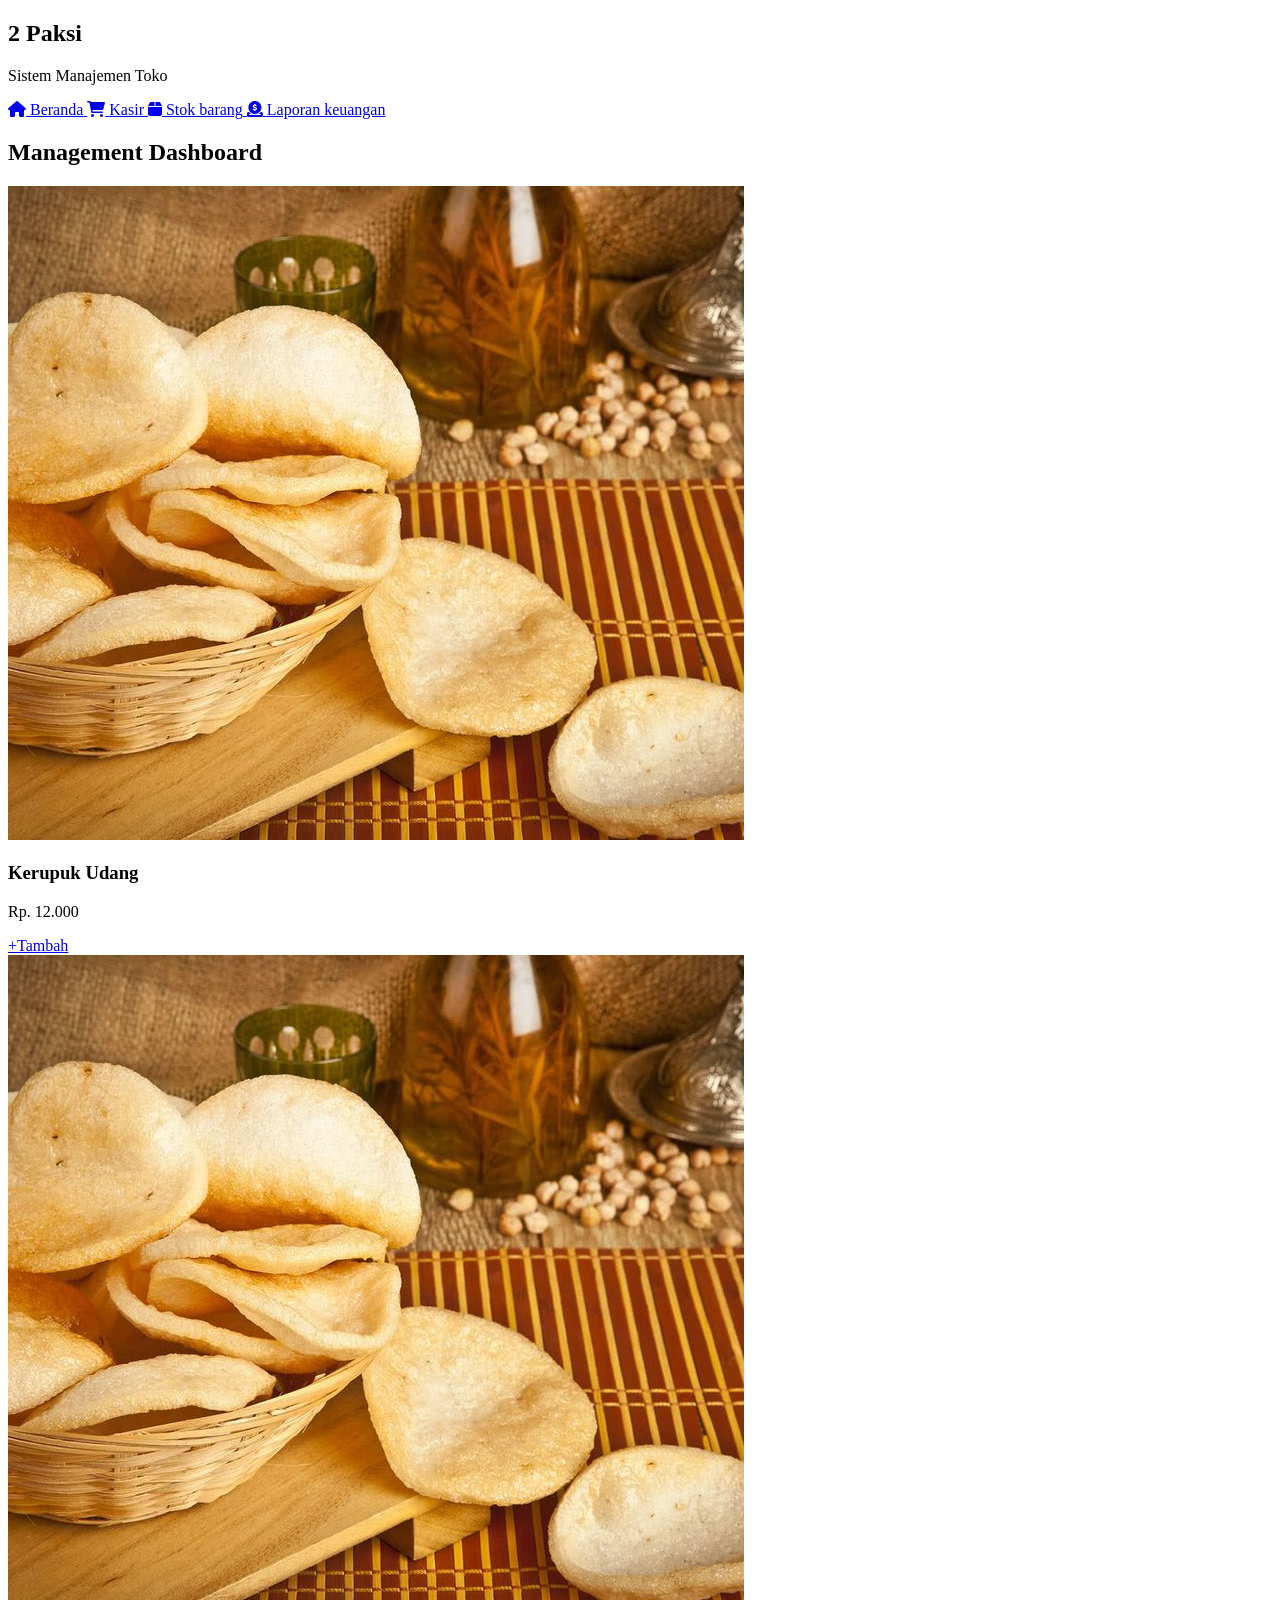
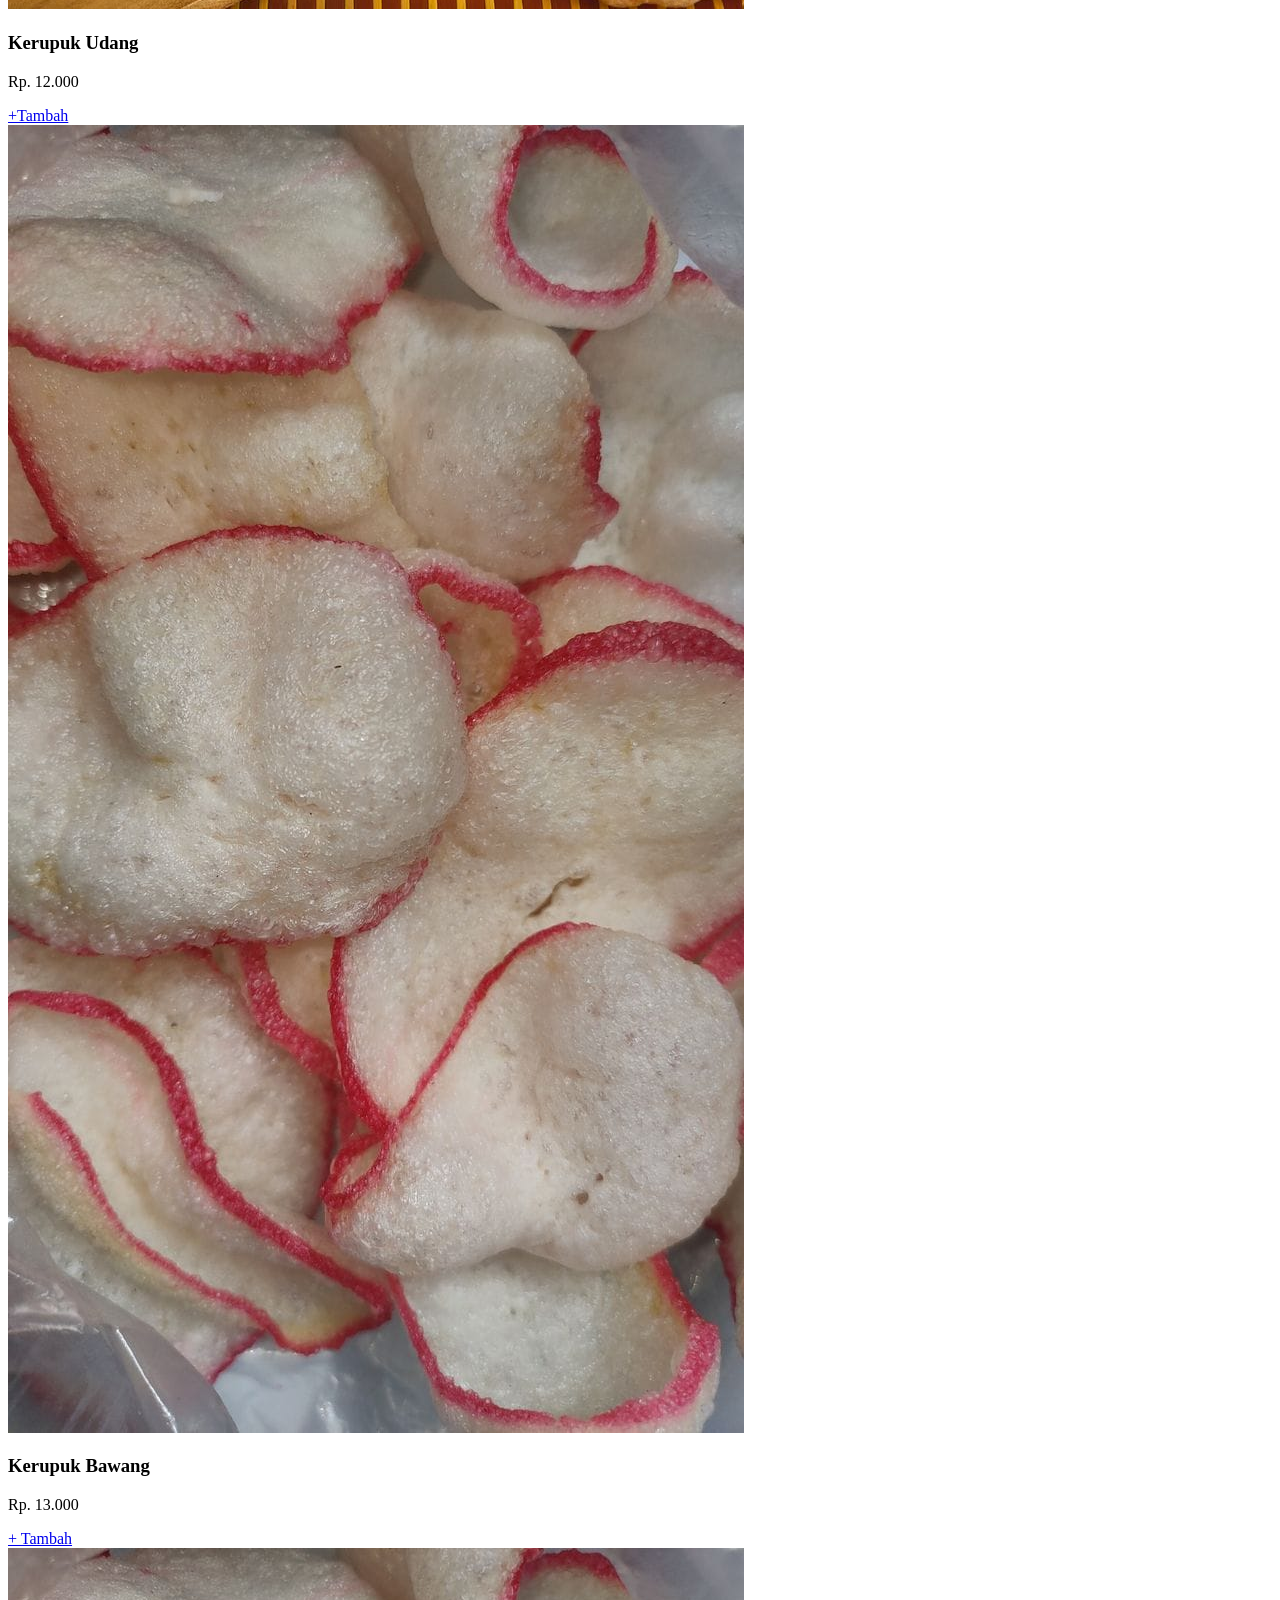
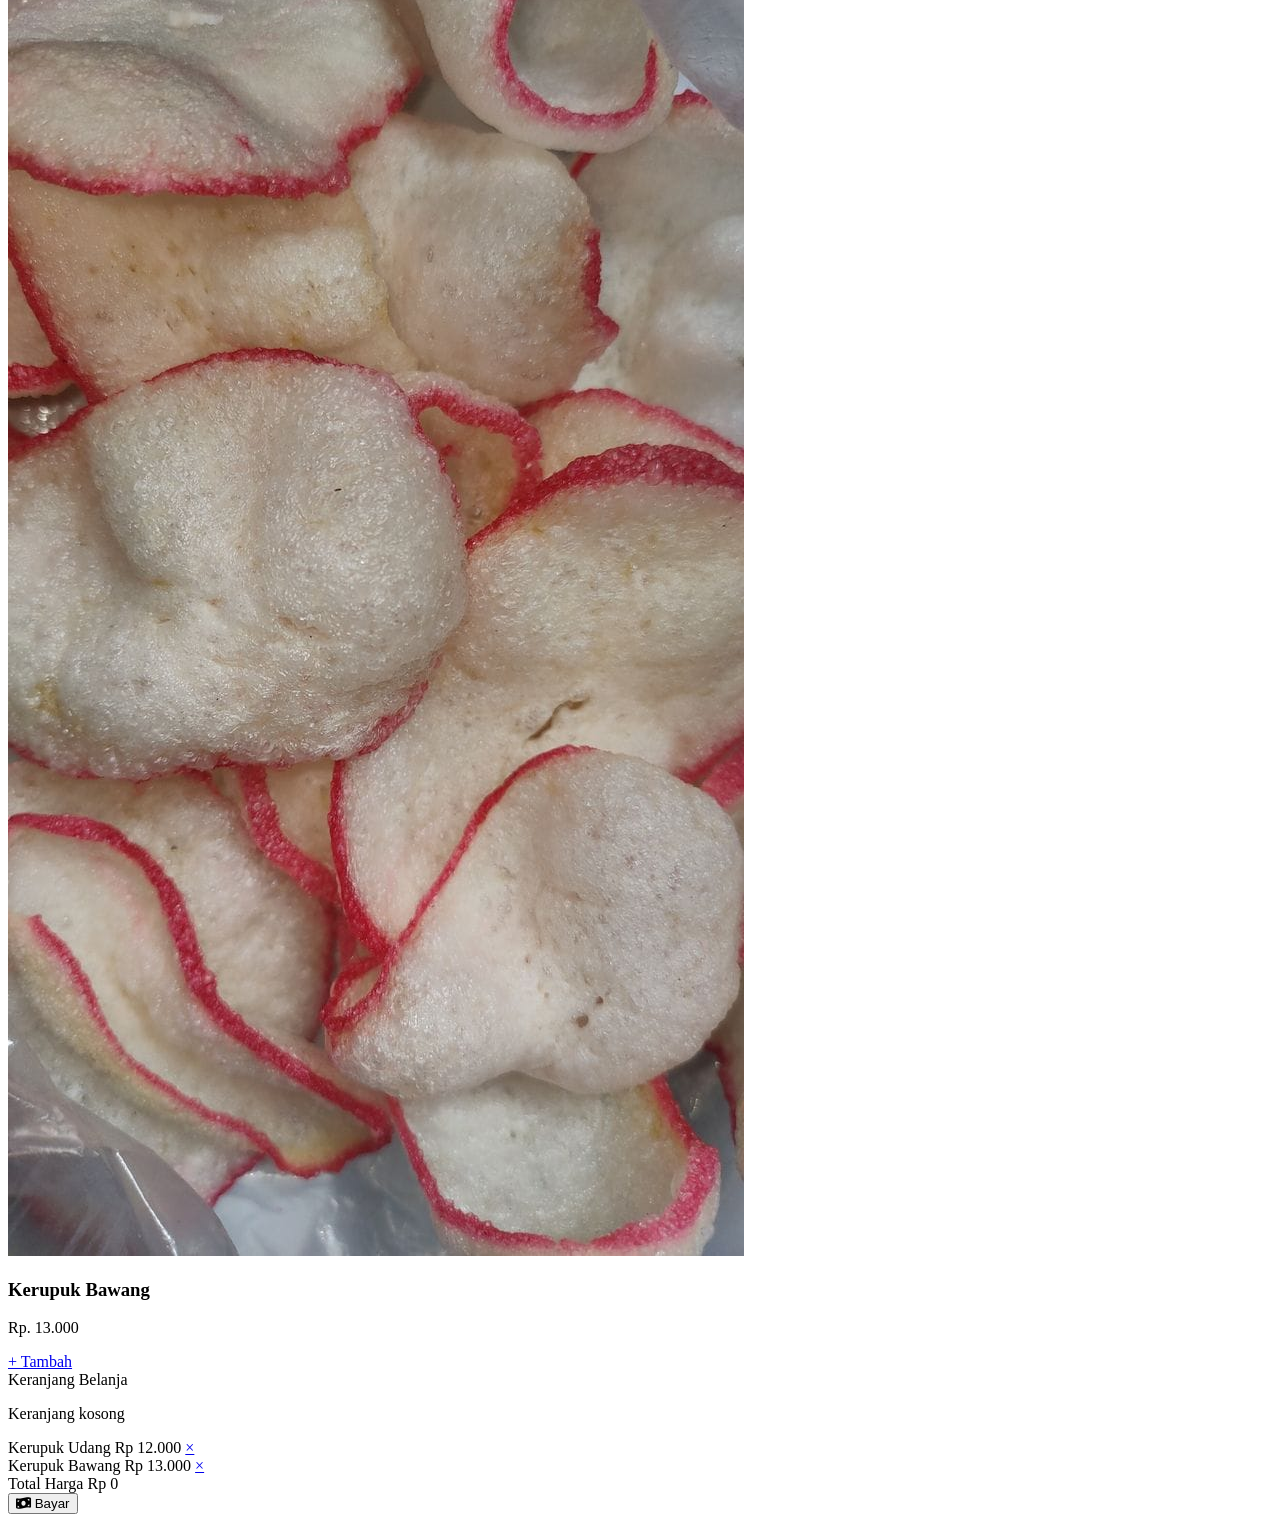
==== kasir.html @ ed2aedfc "menambahkan style.css" ====
<!doctype html>
<html lang="en">
  <head>
    <meta charset="UTF-8" />
    <meta name="viewport" content="width=device-width, initial-scale=1.0" />
    <title>Halaman Transaksi</title>
    <link rel="stylesheet" href="style.css" />
    <link
      rel="stylesheet"
      href="https://cdnjs.cloudflare.com/ajax/libs/font-awesome/6.0.0/css/all.min.css"
    />
  </head>
  <body>
    <div class="container">
      <aside class="sidebar">
        <div class="logo">
          <h1>2 Paksi</h1>
          <p>Sistem Manajemen Toko</p>
        </div>
        <nav>
          <a href="index.html" class="menu-item">
            <span class="icon"><i class="fa-solid fa-house"></i></span>
            <span>Beranda</span>
          </a>

          <a href="kasir.html" class="menu-item active">
            <span class="icon"><i class="fa-solid fa-cart-shopping"></i></span>
            <span>Kasir</span>
          </a>

          <a href="inventori.html" class="menu-item">
            <span class="icon"><i class="fa-solid fa-box"></i></span>
            <span>Stok barang</span>
          </a>

          <a href="manajemen.html" class="menu-item">
            <span class="icon"
              ><i class="fa-solid fa-circle-dollar-to-slot"></i
            ></span>
            <span>Laporan keuangan</span>
          </a>
        </nav>
      </aside>

      <main class="main-content">
        <header>
          <h2>Management Dashboard</h2>
        </header>

        <!-- PRODUK -->
        <div class="product-grid">
          <div class="card">
            <img src="img/kerupukUdang.jpeg" alt="Kerupuk Udang" />
            <div class="card-info">
              <h3>Kerupuk Udang</h3>
              <p class="price">Rp. 12.000</p>
              <a href="#item1" class="add-to-cart-btn">+Tambah</a>
            </div>
          </div>
        <div class="product-grid">
          <div class="card">
            <img src="img/kerupukUdang.jpeg" alt="Kerupuk Udang" />
            <div class="card-info">
              <h3>Kerupuk Udang</h3>
              <p class="price">Rp. 12.000</p>
              <a href="#item1" class="add-to-cart-btn">+Tambah</a>
            </div>
          </div>

          <div class="card">
            <img src="img/kerupukBawang.jpeg" alt="Kerupuk Bawang" />
            <div class="card-info">
              <h3>Kerupuk Bawang</h3>
              <p class="price">Rp. 13.000</p>
              <a href="#item2" class="add-to-cart-btn">+ Tambah</a>
            </div>
          </div>
        </div>
          <div class="card">
            <img src="img/kerupukBawang.jpeg" alt="Kerupuk Bawang" />
            <div class="card-info">
              <h3>Kerupuk Bawang</h3>
              <p class="price">Rp. 13.000</p>
              <a href="#item2" class="add-to-cart-btn">+ Tambah</a>
            </div>
          </div>
        </div>
      </main>

      <!-- KERANJANG -->
      <aside class="cart-panel">
  <div class="cart-title">Keranjang Belanja</div>
  
  <div class="cart-items">
    <p class="empty-msg">Keranjang kosong</p>

    <div id="item1" class="cart-item-row">
      <span>Kerupuk Udang</span>
      <span>Rp 12.000</span>
      <a href="#" class="remove-btn">×</a>
    </div>

    <div id="item2" class="cart-item-row">
      <span>Kerupuk Bawang</span>
      <span>Rp 13.000</span>
      <a href="#" class="remove-btn">×</a>
    </div>
  </div>

  <div class="cart-footer">
    <div class="total">
      <span>Total Harga</span>
      <span>Rp 0</span> 
    </div>
    <button class="btn-bayar">
      <i class="fa-solid fa-money-bill-wave"></i> Bayar
    </button>
  </div>
</aside>
     
    
  </body>
</html>
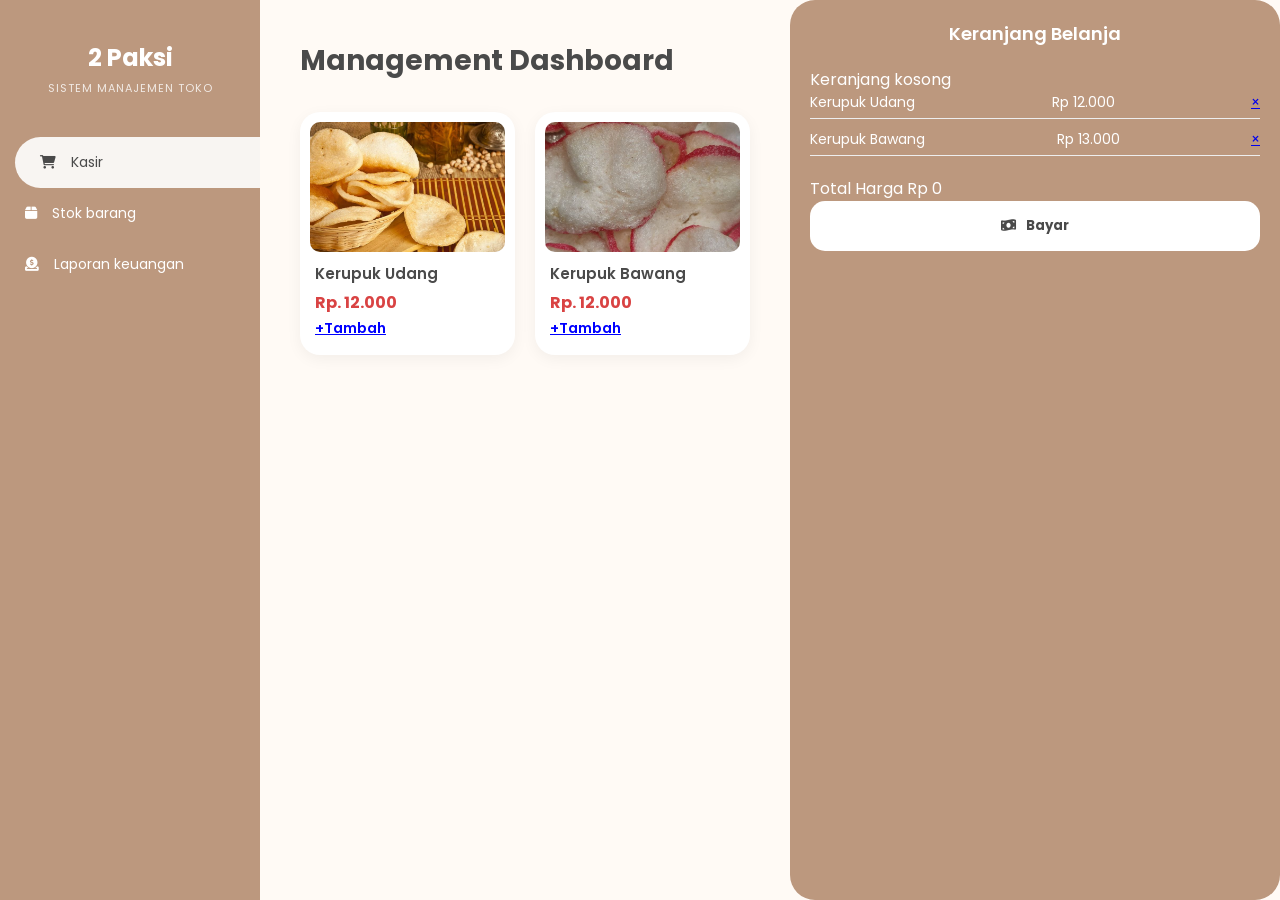
==== commit 8a49590a: "Update layout menu kasir dan perbaikan foto produk" ====
--- a/kasir.html
+++ b/kasir.html
@@ -11,113 +11,88 @@
     />
   </head>
   <body>
-    <div class="container">
-      <aside class="sidebar">
-        <div class="logo">
-          <h1>2 Paksi</h1>
-          <p>Sistem Manajemen Toko</p>
+    <aside class="sidebar">
+      <div class="logo">
+        <h1>2 Paksi</h1>
+        <p>Sistem Manajemen Toko</p>
+      </div>
+      <nav>
+        <a href="kasir.html" class="menu-item active">
+          <span class="icon"><i class="fa-solid fa-cart-shopping"></i></span>
+          <span>Kasir</span>
+        </a>
+
+        <a href="inventori.html" class="menu-item">
+          <span class="icon"><i class="fa-solid fa-box"></i></span>
+          <span>Stok barang</span>
+        </a>
+
+        <a href="managemen.html" class="menu-item">
+          <span class="icon"
+            ><i class="fa-solid fa-circle-dollar-to-slot"></i
+          ></span>
+          <span>Laporan keuangan</span>
+        </a>
+      </nav>
+    </aside>
+
+    <main class="main-content">
+      <header>
+        <h2>Management Dashboard</h2>
+      </header>
+
+      <!-- PRODUK -->
+      <div class="product-grid">
+        <div class="card">
+          <img src="img/kerupukUdang.jpeg" alt="Kerupuk Udang" />
+          <div class="card-info">
+            <h3>Kerupuk Udang</h3>
+            <p class="price">Rp. 12.000</p>
+            <a href="#item1" class="add-to-cart-btn">+Tambah</a>
+          </div>
         </div>
-        <nav>
-          <a href="index.html" class="menu-item">
-            <span class="icon"><i class="fa-solid fa-house"></i></span>
-            <span>Beranda</span>
-          </a>
-
-          <a href="kasir.html" class="menu-item active">
-            <span class="icon"><i class="fa-solid fa-cart-shopping"></i></span>
-            <span>Kasir</span>
-          </a>
-
-          <a href="inventori.html" class="menu-item">
-            <span class="icon"><i class="fa-solid fa-box"></i></span>
-            <span>Stok barang</span>
-          </a>
-
-          <a href="manajemen.html" class="menu-item">
-            <span class="icon"
-              ><i class="fa-solid fa-circle-dollar-to-slot"></i
-            ></span>
-            <span>Laporan keuangan</span>
-          </a>
-        </nav>
-      </aside>
-
-      <main class="main-content">
-        <header>
-          <h2>Management Dashboard</h2>
-        </header>
-
-        <!-- PRODUK -->
         <div class="product-grid">
           <div class="card">
-            <img src="img/kerupukUdang.jpeg" alt="Kerupuk Udang" />
-            <div class="card-info">
-              <h3>Kerupuk Udang</h3>
-              <p class="price">Rp. 12.000</p>
-              <a href="#item1" class="add-to-cart-btn">+Tambah</a>
-            </div>
-          </div>
-        <div class="product-grid">
-          <div class="card">
-            <img src="img/kerupukUdang.jpeg" alt="Kerupuk Udang" />
-            <div class="card-info">
-              <h3>Kerupuk Udang</h3>
-              <p class="price">Rp. 12.000</p>
-              <a href="#item1" class="add-to-cart-btn">+Tambah</a>
-            </div>
-          </div>
-
-          <div class="card">
-            <img src="img/kerupukBawang.jpeg" alt="Kerupuk Bawang" />
+            <img src="img/kerupukBawang.jpeg" alt="Kerupuk Udang" />
             <div class="card-info">
               <h3>Kerupuk Bawang</h3>
-              <p class="price">Rp. 13.000</p>
-              <a href="#item2" class="add-to-cart-btn">+ Tambah</a>
+              <p class="price">Rp. 12.000</p>
+              <a href="#item2" class="add-to-cart-btn">+Tambah</a>
             </div>
           </div>
         </div>
-          <div class="card">
-            <img src="img/kerupukBawang.jpeg" alt="Kerupuk Bawang" />
-            <div class="card-info">
-              <h3>Kerupuk Bawang</h3>
-              <p class="price">Rp. 13.000</p>
-              <a href="#item2" class="add-to-cart-btn">+ Tambah</a>
-            </div>
-          </div>
+      </div>
+    </main>
+
+    <!-- KERANJANG -->
+    <aside class="cart-panel">
+      <div class="cart-title">Keranjang Belanja</div>
+
+      <div class="cart-items">
+        <p class="empty-msg">Keranjang kosong</p>
+
+        <div id="item1" class="cart-item-row">
+          <span>Kerupuk Udang</span>
+          <span>Rp 12.000</span>
+          <a href="#" class="remove-btn">×</a>
         </div>
-      </main>
 
-      <!-- KERANJANG -->
-      <aside class="cart-panel">
-  <div class="cart-title">Keranjang Belanja</div>
-  
-  <div class="cart-items">
-    <p class="empty-msg">Keranjang kosong</p>
+        <div id="item2" class="cart-item-row">
+          <span>Kerupuk Bawang</span>
+          <span>Rp 13.000</span>
+          <a href="#" class="remove-btn">×</a>
+        </div>
+      </div>
 
-    <div id="item1" class="cart-item-row">
-      <span>Kerupuk Udang</span>
-      <span>Rp 12.000</span>
-      <a href="#" class="remove-btn">×</a>
-    </div>
-
-    <div id="item2" class="cart-item-row">
-      <span>Kerupuk Bawang</span>
-      <span>Rp 13.000</span>
-      <a href="#" class="remove-btn">×</a>
-    </div>
-  </div>
-
-  <div class="cart-footer">
-    <div class="total">
-      <span>Total Harga</span>
-      <span>Rp 0</span> 
-    </div>
-    <button class="btn-bayar">
-      <i class="fa-solid fa-money-bill-wave"></i> Bayar
-    </button>
-  </div>
-</aside>
-     
-    
+      <div class="cart-footer">
+        <div class="total">
+          <span>Total Harga</span>
+          <span>Rp 0</span>
+        </div>
+        <button class="btn-bayar">
+          <i class="fa-solid fa-money-bill-wave"></i> Bayar
+        </button>
+      </div>
+    </aside>
   </body>
 </html>
--- a/style.css
+++ b/style.css
@@ -0,0 +1,539 @@
+/* --- RESET & GLOBAL --- */
+@import url("https://fonts.googleapis.com/css2?family=Poppins:wght@300;400;500;600;700&display=swap");
+
+:root {
+  --primary-brown: #bc987e;
+  --bg-main: #fffaf5;
+  --text-dark: #4a4a4a;
+  --white: #ffffff;
+  --accent-red: #d94343;
+  --sidebar-width: 260px;
+}
+
+* {
+  margin: 0;
+  padding: 0;
+  box-sizing: border-box;
+  font-family: "Poppins", sans-serif;
+}
+
+body {
+  display: flex;
+  background-color: var(--bg-main);
+  color: var(--text-dark);
+  min-height: 100vh;
+}
+
+/* --- SIDEBAR (KONSISTEN UNTUK SEMUA HALAMAN) --- */
+.sidebar {
+  width: var(--sidebar-width);
+  background-color: var(--primary-brown);
+  color: white;
+  height: 100vh;
+  position: fixed;
+  left: 0;
+  top: 0;
+  display: flex;
+  flex-direction: column;
+  z-index: 1000;
+}
+
+.logo,
+.logo-section {
+  padding: 40px 20px 30px;
+  text-align: center;
+}
+
+.logo h1,
+.logo-section h1 {
+  font-size: 24px;
+  font-weight: 700;
+  margin-bottom: 5px;
+}
+
+.logo p,
+.logo-section p {
+  font-size: 11px;
+  opacity: 0.8;
+  text-transform: uppercase;
+  letter-spacing: 1px;
+}
+
+nav.menu,
+nav {
+  display: flex;
+  flex-direction: column;
+  padding-top: 10px;
+}
+
+.menu-item {
+  display: flex;
+  align-items: center;
+  padding: 15px 25px;
+  text-decoration: none;
+  color: white;
+  gap: 15px;
+  transition: 0.3s;
+  font-size: 14px;
+}
+
+.menu-item.active,
+.menu-item:hover {
+  background-color: rgba(255, 255, 255, 0.9);
+  color: var(--text-dark);
+  border-radius: 30px 0 0 30px;
+  margin-left: 15px;
+}
+
+.menu-item .icon img {
+  width: 20px;
+  height: 20px;
+  object-fit: contain;
+}
+
+/* --- MAIN CONTENT --- */
+.main-content {
+  margin-left: var(--sidebar-width);
+  padding: 40px;
+  flex: 1;
+}
+
+.header h1,
+header h2 {
+  font-size: 28px;
+  margin-bottom: 30px;
+  color: var(--text-dark);
+}
+
+.products-section {
+  flex: 2;
+}
+
+/* --- PERBAIKAN FOTO PRODUK --- */
+.product-grid {
+  display: grid;
+  grid-template-columns: repeat(auto-fill, minmax(200px, 1fr));
+  gap: 20px;
+}
+
+.card {
+  background: white;
+  border-radius: 20px;
+  overflow: hidden;
+  box-shadow: 0 4px 15px rgba(0, 0, 0, 0.05);
+  display: flex;
+  flex-direction: column;
+}
+
+.card img {
+  width: 100%;
+  height: 150px; /* Tinggi gambar seragam */
+  object-fit: cover; /* Gambar dipotong rapi, tidak gepeng */
+  padding: 10px; /* Memberi jarak putih seperti di foto */
+  border-radius: 20px;
+}
+
+.card-info {
+  padding: 0 15px 15px 15px;
+}
+
+.card-info h3 {
+  font-size: 15px;
+  font-weight: 600;
+  margin-bottom: 5px;
+}
+
+.price-text {
+  font-size: 13px;
+  color: #888;
+  margin-bottom: 10px;
+}
+
+.add-to-cart-btn {
+  color: #0000ff; /* Biru sesuai permintaan */
+  text-decoration: underline;
+  font-weight: 600;
+  font-size: 14px;
+}
+
+/* --- PERBAIKAN KERANJANG BELANJA --- */
+.cart-panel {
+  flex: 1;
+  background-color: var(--primary-brown);
+  border-radius: 25px;
+  padding: 20px;
+  color: white;
+  min-width: 320px;
+  position: sticky;
+  top: 40px;
+}
+
+.cart-title {
+  text-align: center;
+  font-size: 18px;
+  font-weight: 600;
+  margin-bottom: 20px;
+}
+
+.cart-white-box {
+  background: white;
+  border-radius: 20px;
+  min-height: 250px;
+  padding: 15px;
+  color: var(--text-dark);
+}
+
+.cart-item-row {
+  display: flex;
+  justify-content: space-between;
+  font-size: 14px;
+  margin-bottom: 10px;
+  padding-bottom: 5px;
+  border-bottom: 1px solid #eee;
+}
+
+.cart-footer {
+  margin-top: 20px;
+}
+
+.total-row {
+  display: flex;
+  justify-content: space-between;
+  font-weight: 700;
+  margin-bottom: 15px;
+}
+
+.btn-bayar {
+  width: 100%;
+  background: white;
+  color: var(--text-dark);
+  border: none;
+  padding: 15px;
+  border-radius: 15px;
+  font-weight: 700;
+  cursor: pointer;
+  display: flex;
+  align-items: center;
+  justify-content: center;
+  gap: 10px;
+}
+
+.products-section {
+  flex: 2;
+}
+
+/* --- PERBAIKAN FOTO PRODUK --- */
+.product-grid {
+  display: grid;
+  grid-template-columns: repeat(auto-fill, minmax(200px, 1fr));
+  gap: 20px;
+}
+
+.card {
+  background: white;
+  border-radius: 20px;
+  overflow: hidden;
+  box-shadow: 0 4px 15px rgba(0, 0, 0, 0.05);
+  display: flex;
+  flex-direction: column;
+}
+
+.card img {
+  width: 100%;
+  height: 150px; /* Tinggi gambar seragam */
+  object-fit: cover; /* Gambar dipotong rapi, tidak gepeng */
+  padding: 10px; /* Memberi jarak putih seperti di foto */
+  border-radius: 20px;
+}
+
+.card-info {
+  padding: 0 15px 15px 15px;
+}
+
+.card-info h3 {
+  font-size: 15px;
+  font-weight: 600;
+  margin-bottom: 5px;
+}
+
+.price-text {
+  font-size: 13px;
+  color: #888;
+  margin-bottom: 10px;
+}
+
+.add-to-cart-btn {
+  color: #0000ff; /* Biru sesuai permintaan */
+  text-decoration: underline;
+  font-weight: 600;
+  font-size: 14px;
+}
+
+/* --- PERBAIKAN KERANJANG BELANJA --- */
+.cart-panel {
+  flex: 1;
+  background-color: var(--primary-brown);
+  border-radius: 25px;
+  padding: 20px;
+  color: white;
+  min-width: 320px;
+  position: sticky;
+  top: 40px;
+}
+
+.cart-title {
+  text-align: center;
+  font-size: 18px;
+  font-weight: 600;
+  margin-bottom: 20px;
+}
+
+.cart-white-box {
+  background: white;
+  border-radius: 20px;
+  min-height: 250px;
+  padding: 15px;
+  color: var(--text-dark);
+}
+
+.cart-item-row {
+  display: flex;
+  justify-content: space-between;
+  font-size: 14px;
+  margin-bottom: 10px;
+  padding-bottom: 5px;
+  border-bottom: 1px solid #eee;
+}
+
+.cart-footer {
+  margin-top: 20px;
+}
+
+.total-row {
+  display: flex;
+  justify-content: space-between;
+  font-weight: 700;
+  margin-bottom: 15px;
+}
+
+.btn-bayar {
+  width: 100%;
+  background: white;
+  color: var(--text-dark);
+  border: none;
+  padding: 15px;
+  font-weight: 700;
+  cursor: pointer;
+  display: flex;
+  align-items: center;
+  justify-content: center;
+  gap: 10px;
+}
+
+/* --- KASIR & INVENTORI: TABLE & GRID --- */
+.inventory-header {
+  display: flex;
+  justify-content: space-between;
+  align-items: center;
+  margin-bottom: 25px;
+}
+
+.search-box {
+  background: white;
+  padding: 10px 15px;
+  border-radius: 12px;
+  display: flex;
+  align-items: center;
+  box-shadow: 0 4px 10px rgba(0, 0, 0, 0.03);
+  border: 1px solid #eee;
+}
+
+.search-box input {
+  border: none;
+  outline: none;
+  margin-left: 10px;
+  background: transparent;
+}
+
+.add-product-btn {
+  background: var(--primary-brown);
+  color: white;
+  padding: 12px 20px;
+  border-radius: 12px;
+  text-decoration: none;
+  font-weight: 500;
+  transition: 0.3s;
+}
+
+/* Table Styling */
+.table-container {
+  background: white;
+  border-radius: 20px;
+  overflow: hidden;
+  box-shadow: 0 5px 20px rgba(0, 0, 0, 0.05);
+}
+
+table {
+  width: 100%;
+  border-collapse: collapse;
+}
+
+thead {
+  background: #f8f1eb;
+}
+
+th {
+  padding: 18px;
+  text-align: left;
+  font-size: 14px;
+  color: #888;
+}
+
+td {
+  padding: 18px;
+  border-bottom: 1px solid #fcf6f1;
+}
+
+.price {
+  color: var(--accent-red);
+  font-weight: 700;
+}
+
+.edit-btn img {
+  width: 20px;
+  opacity: 0.6;
+}
+
+/* --- LAPORAN KEUANGAN (MANAGEMENT) --- */
+.stats-container {
+  display: flex;
+  gap: 20px;
+  margin-bottom: 30px;
+}
+
+.stat-card {
+  background: white;
+  padding: 25px;
+  border-radius: 20px;
+  flex: 1;
+  box-shadow: 0 4px 15px rgba(0, 0, 0, 0.05);
+  cursor: pointer;
+}
+
+.stat-card.active {
+  background: var(--primary-brown);
+  color: white;
+}
+
+.stat-header {
+  display: flex;
+  justify-content: space-between;
+  margin-bottom: 10px;
+  font-size: 14px;
+}
+
+.report-wrapper {
+  background: white;
+  border-radius: 20px;
+  overflow: hidden;
+}
+
+.report-header {
+  padding: 20px 25px;
+  background: #fdf8f4;
+  display: flex;
+  justify-content: space-between;
+  align-items: center;
+}
+
+.total-badge {
+  background: var(--primary-brown);
+  color: white;
+  padding: 8px 15px;
+  border-radius: 10px;
+  font-weight: 600;
+}
+
+.total-badge span {
+  background: white;
+  color: var(--accent-red);
+  padding: 2px 8px;
+  border-radius: 5px;
+  margin-left: 5px;
+}
+
+/* Accordion Rows */
+.table-head,
+.row-main,
+.nested-row,
+.week-row,
+.trx-row {
+  display: flex;
+  padding: 15px 25px;
+  align-items: center;
+  border-bottom: 1px solid #f9f9f9;
+}
+
+.col-id {
+  flex: 2;
+}
+.col-waktu {
+  flex: 2;
+  color: #888;
+  font-size: 13px;
+}
+.col-trans {
+  flex: 1;
+  text-align: center;
+}
+.col-jumlah {
+  flex: 1.5;
+  text-align: right;
+  font-weight: 700;
+}
+
+.red-text {
+  color: var(--accent-red);
+}
+
+.col-id b {
+  background: #4a90e2;
+  color: white;
+  padding: 4px 10px;
+  border-radius: 6px;
+  font-size: 12px;
+}
+
+/* --- MODAL --- */
+.modal {
+  display: none;
+  position: fixed;
+  inset: 0;
+  background: rgba(0, 0, 0, 0.5);
+  z-index: 2000;
+  justify-content: center;
+  align-items: center;
+}
+
+.modal:target {
+  display: flex;
+}
+
+.modal-content {
+  background: white;
+  width: 500px;
+  border-radius: 20px;
+  overflow: hidden;
+  animation: slideIn 0.3s ease;
+}
+
+@keyframes slideIn {
+  from {
+    transform: translateY(-30px);
+    opacity: 0;
+  }
+  to {
+    transform: translateY(0);
+    opacity: 1;
+  }
+}
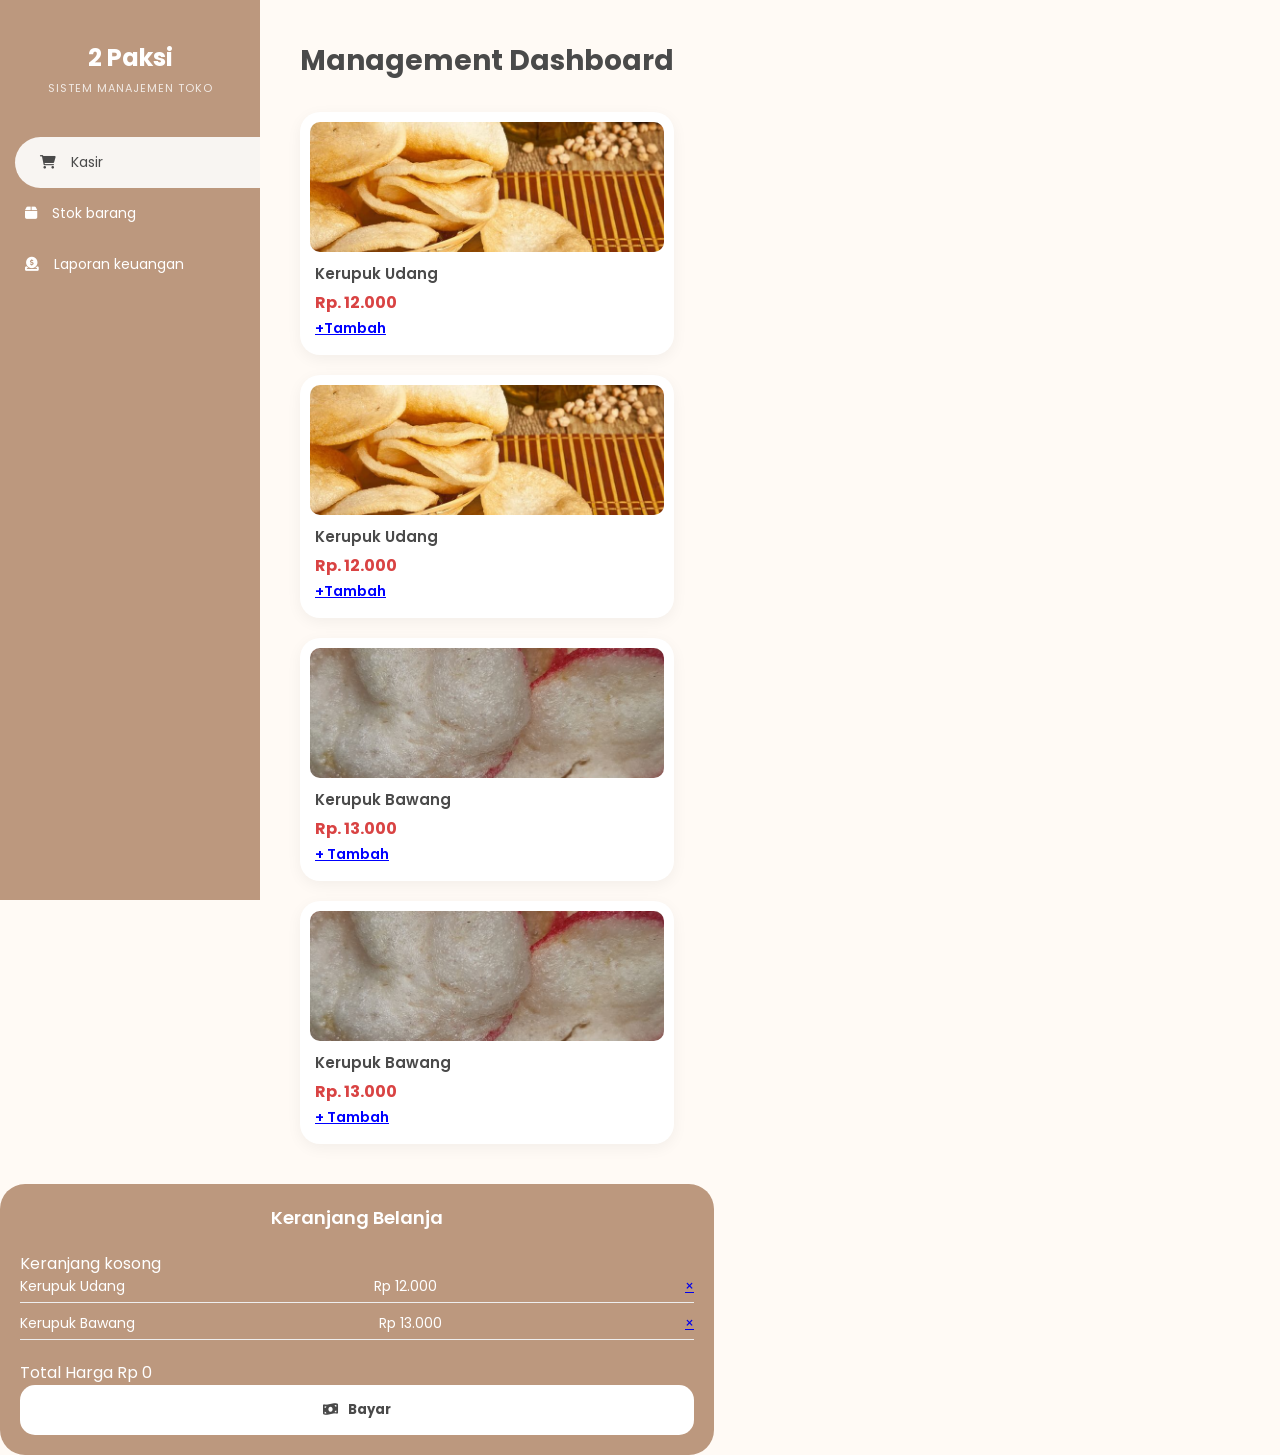
==== commit 4e048ed4: "revisi" ====
--- a/kasir.html
+++ b/kasir.html
@@ -11,88 +11,110 @@
     />
   </head>
   <body>
-    <aside class="sidebar">
-      <div class="logo">
-        <h1>2 Paksi</h1>
-        <p>Sistem Manajemen Toko</p>
-      </div>
-      <nav>
-        <a href="kasir.html" class="menu-item active">
-          <span class="icon"><i class="fa-solid fa-cart-shopping"></i></span>
-          <span>Kasir</span>
-        </a>
+    <div class="container">
+      <aside class="sidebar">
+        <div class="logo">
+          <h1>2 Paksi</h1>
+          <p>Sistem Manajemen Toko</p>
+        </div>
+        <nav>
+          
 
-        <a href="inventori.html" class="menu-item">
-          <span class="icon"><i class="fa-solid fa-box"></i></span>
-          <span>Stok barang</span>
-        </a>
+          <a href="kasir.html" class="menu-item active">
+            <span class="icon"><i class="fa-solid fa-cart-shopping"></i></span>
+            <span>Kasir</span>
+          </a>
 
-        <a href="managemen.html" class="menu-item">
-          <span class="icon"
-            ><i class="fa-solid fa-circle-dollar-to-slot"></i
-          ></span>
-          <span>Laporan keuangan</span>
-        </a>
-      </nav>
-    </aside>
+          <a href="inventori.html" class="menu-item">
+            <span class="icon"><i class="fa-solid fa-box"></i></span>
+            <span>Stok barang</span>
+          </a>
 
-    <main class="main-content">
-      <header>
-        <h2>Management Dashboard</h2>
-      </header>
+          <a href="manajemen.html" class="menu-item">
+            <span class="icon"
+              ><i class="fa-solid fa-circle-dollar-to-slot"></i
+            ></span>
+            <span>Laporan keuangan</span>
+          </a>
+        </nav>
+      </aside>
 
-      <!-- PRODUK -->
-      <div class="product-grid">
-        <div class="card">
-          <img src="img/kerupukUdang.jpeg" alt="Kerupuk Udang" />
-          <div class="card-info">
-            <h3>Kerupuk Udang</h3>
-            <p class="price">Rp. 12.000</p>
-            <a href="#item1" class="add-to-cart-btn">+Tambah</a>
-          </div>
-        </div>
+      <main class="main-content">
+        <header>
+          <h2>Management Dashboard</h2>
+        </header>
+
+        <!-- PRODUK -->
         <div class="product-grid">
           <div class="card">
-            <img src="img/kerupukBawang.jpeg" alt="Kerupuk Udang" />
+            <img src="img/kerupukUdang.jpeg" alt="Kerupuk Udang" />
+            <div class="card-info">
+              <h3>Kerupuk Udang</h3>
+              <p class="price">Rp. 12.000</p>
+              <a href="#item1" class="add-to-cart-btn">+Tambah</a>
+            </div>
+          </div>
+        <div class="product-grid">
+          <div class="card">
+            <img src="img/kerupukUdang.jpeg" alt="Kerupuk Udang" />
+            <div class="card-info">
+              <h3>Kerupuk Udang</h3>
+              <p class="price">Rp. 12.000</p>
+              <a href="#item1" class="add-to-cart-btn">+Tambah</a>
+            </div>
+          </div>
+
+          <div class="card">
+            <img src="img/kerupukBawang.jpeg" alt="Kerupuk Bawang" />
             <div class="card-info">
               <h3>Kerupuk Bawang</h3>
-              <p class="price">Rp. 12.000</p>
-              <a href="#item2" class="add-to-cart-btn">+Tambah</a>
+              <p class="price">Rp. 13.000</p>
+              <a href="#item2" class="add-to-cart-btn">+ Tambah</a>
             </div>
           </div>
         </div>
-      </div>
-    </main>
+          <div class="card">
+            <img src="img/kerupukBawang.jpeg" alt="Kerupuk Bawang" />
+            <div class="card-info">
+              <h3>Kerupuk Bawang</h3>
+              <p class="price">Rp. 13.000</p>
+              <a href="#item2" class="add-to-cart-btn">+ Tambah</a>
+            </div>
+          </div>
+        </div>
+      </main>
 
-    <!-- KERANJANG -->
-    <aside class="cart-panel">
-      <div class="cart-title">Keranjang Belanja</div>
+      <!-- KERANJANG -->
+      <aside class="cart-panel">
+  <div class="cart-title">Keranjang Belanja</div>
+  
+  <div class="cart-items">
+    <p class="empty-msg">Keranjang kosong</p>
 
-      <div class="cart-items">
-        <p class="empty-msg">Keranjang kosong</p>
+    <div id="item1" class="cart-item-row">
+      <span>Kerupuk Udang</span>
+      <span>Rp 12.000</span>
+      <a href="#" class="remove-btn">×</a>
+    </div>
 
-        <div id="item1" class="cart-item-row">
-          <span>Kerupuk Udang</span>
-          <span>Rp 12.000</span>
-          <a href="#" class="remove-btn">×</a>
-        </div>
+    <div id="item2" class="cart-item-row">
+      <span>Kerupuk Bawang</span>
+      <span>Rp 13.000</span>
+      <a href="#" class="remove-btn">×</a>
+    </div>
+  </div>
 
-        <div id="item2" class="cart-item-row">
-          <span>Kerupuk Bawang</span>
-          <span>Rp 13.000</span>
-          <a href="#" class="remove-btn">×</a>
-        </div>
-      </div>
-
-      <div class="cart-footer">
-        <div class="total">
-          <span>Total Harga</span>
-          <span>Rp 0</span>
-        </div>
-        <button class="btn-bayar">
-          <i class="fa-solid fa-money-bill-wave"></i> Bayar
-        </button>
-      </div>
-    </aside>
+  <div class="cart-footer">
+    <div class="total">
+      <span>Total Harga</span>
+      <span>Rp 0</span> 
+    </div>
+    <button class="btn-bayar">
+      <i class="fa-solid fa-money-bill-wave"></i> Bayar
+    </button>
+  </div>
+</aside>
+     
+    
   </body>
 </html>
--- a/style.css
+++ b/style.css
@@ -322,6 +322,7 @@
   color: var(--text-dark);
   border: none;
   padding: 15px;
+
   font-weight: 700;
   cursor: pointer;
   display: flex;
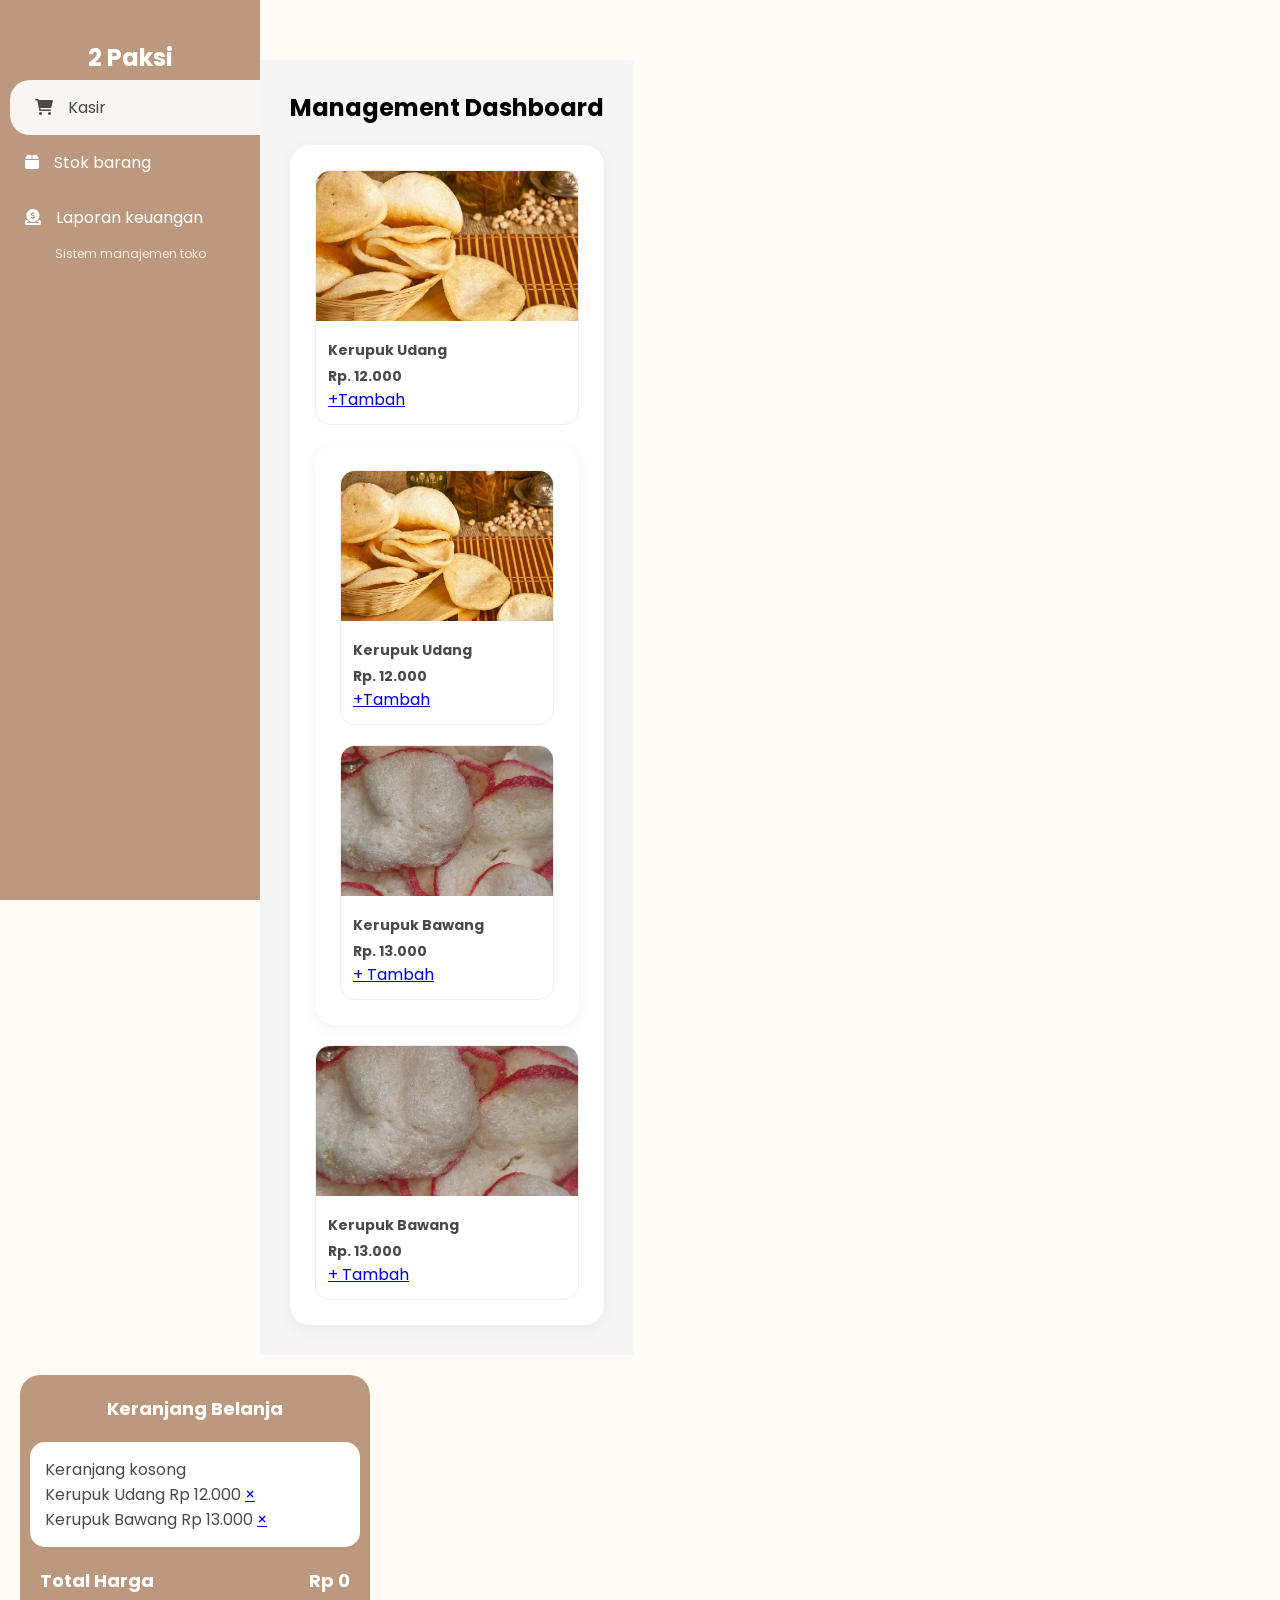
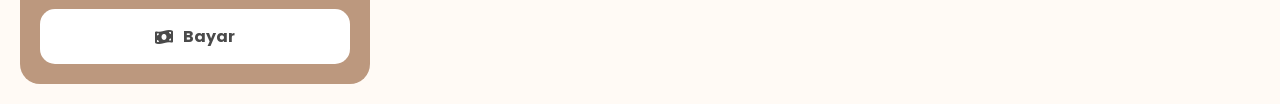
==== commit ce639663: "coba" ====
--- a/kasir.html
+++ b/kasir.html
@@ -30,7 +30,7 @@
             <span>Stok barang</span>
           </a>
 
-          <a href="manajemen.html" class="menu-item">
+          <a href="managemen.html" class="menu-item">
             <span class="icon"
               ><i class="fa-solid fa-circle-dollar-to-slot"></i
             ></span>
--- a/style.css
+++ b/style.css
@@ -1,13 +1,13 @@
-/* --- RESET & GLOBAL --- */
+/* Menggunakan font yang bersih dan modern */
 @import url("https://fonts.googleapis.com/css2?family=Poppins:wght@300;400;500;600;700&display=swap");
 
 :root {
   --primary-brown: #bc987e;
+  --bg-sidebar: #bc987e;
   --bg-main: #fffaf5;
   --text-dark: #4a4a4a;
   --white: #ffffff;
   --accent-red: #d94343;
-  --sidebar-width: 260px;
 }
 
 * {
@@ -19,51 +19,43 @@
 
 body {
   display: flex;
+  min-height: 100vh;
   background-color: var(--bg-main);
-  color: var(--text-dark);
-  min-height: 100vh;
-}
-
-/* --- SIDEBAR (KONSISTEN UNTUK SEMUA HALAMAN) --- */
-.sidebar {
-  width: var(--sidebar-width);
-  background-color: var(--primary-brown);
-  color: white;
+}
+
+/* Sidebar Navigation */
+/* Sidebar Navigation - UBAH BAGIAN INI */
+nav {
+  width: 260px;
+  background-color: var(--bg-sidebar);
+  color: white;
+  padding: 40px 0;
+  display: flex;
+  flex-direction: column;
+  position: fixed; /* Membuat sidebar menempel */
+  top: 0;
+  left: 0;
+  bottom: 0;
   height: 100vh;
-  position: fixed;
-  left: 0;
-  top: 0;
-  display: flex;
-  flex-direction: column;
-  z-index: 1000;
-}
-
-.logo,
-.logo-section {
-  padding: 40px 20px 30px;
+  z-index: 100;
+}
+
+nav::before {
+  content: "2 Paksi";
+  display: block;
+  font-size: 24px;
+  font-weight: bold;
   text-align: center;
-}
-
-.logo h1,
-.logo-section h1 {
-  font-size: 24px;
-  font-weight: 700;
   margin-bottom: 5px;
 }
 
-.logo p,
-.logo-section p {
-  font-size: 11px;
+nav::after {
+  content: "Sistem manajemen toko";
+  display: block;
+  font-size: 12px;
+  text-align: center;
+  margin-bottom: 40px;
   opacity: 0.8;
-  text-transform: uppercase;
-  letter-spacing: 1px;
-}
-
-nav.menu,
-nav {
-  display: flex;
-  flex-direction: column;
-  padding-top: 10px;
 }
 
 .menu-item {
@@ -72,357 +64,434 @@
   padding: 15px 25px;
   text-decoration: none;
   color: white;
+  transition: 0.3s;
   gap: 15px;
-  transition: 0.3s;
-  font-size: 14px;
 }
 
 .menu-item.active,
 .menu-item:hover {
   background-color: rgba(255, 255, 255, 0.9);
   color: var(--text-dark);
-  border-radius: 30px 0 0 30px;
+  border-radius: 20px 0 0 20px;
+  margin-left: 10px;
+}
+
+/* Main Content Area */
+.sidebar-brand {
+  text-align: center;
+  margin-bottom: 40px;
+}
+
+.sidebar-brand h2 {
+  font-size: 24px;
+  margin-bottom: 5px;
+}
+
+.sidebar-brand p {
+  font-size: 12px;
+  opacity: 0.8;
+}
+
+/* Main Content - Memberi ruang untuk sidebar */
+.main-content {
+  margin-left: 260px;
+  padding: 30px;
+  background-color: #f5f5f5;
+  min-height: 100vh;
+  width: calc(100% - 260px);
+  max-width: 100% !important;
+  display: flex;
+  flex-direction: column;
+  gap: 20px;
+  box-sizing: border-box;
+}
+
+.header {
+  text-align: left;
+  width: 100%;
+}
+
+.header h1 {
+  font-size: 24px;
+  color: #888;
+  margin-bottom: 20px;
+  font-weight: 600;
+}
+
+/* --- INVENTORY CONTROLS --- */
+.inventory-header {
+  display: flex;
+  justify-content: space-between;
+  align-items: center;
+  margin-bottom: 20px;
+  width: 100%;
+}
+
+.search-box {
+  background: white;
+  padding: 8px 15px;
+  border-radius: 10px;
+  display: flex;
+  align-items: center;
+  box-shadow: 0 2px 5px rgba(0, 0, 0, 0.05);
+  flex: 1;
+  max-width: 400px;
+}
+
+.search-box input {
+  border: none;
+  outline: none;
+  margin-left: 10px;
+  width: 100%;
+}
+
+.add-product-btn {
+  background-color: var(--primary-brown);
+  color: white;
+  padding: 10px 20px;
+  border-radius: 12px;
+  text-decoration: none;
+  font-weight: 500;
   margin-left: 15px;
 }
 
-.menu-item .icon img {
+/* --- TABLE DESIGN (FULL WIDTH) --- */
+.table-container {
+  background: white;
+  border-radius: 20px;
+  padding: 25px;
+  width: 100%;
+  max-width: 100% !important;
+  margin: 0;
+  box-sizing: border-box;
+  box-shadow: 0 4px 20px rgba(0, 0, 0, 0.03);
+  overflow-x: auto;
+}
+
+table {
+  width: 100%;
+  border-collapse: separate;
+  border-spacing: 0;
+  min-width: 800px; /* Agar tabel tidak terlalu gepeng di layar kecil */
+}
+
+thead {
+  background-color: var(--primary-brown);
+  color: white;
+}
+
+thead th {
+  background-color: #c5a992;
+  color: white;
+  padding: 18px 20px;
+  text-align: left;
+  font-size: 14px;
+}
+
+thead th:first-child {
+  border-radius: 20px 0 0 20px;
+}
+
+thead th:last-child {
+  border-radius: 0 20px 20px 0;
+}
+
+th {
+  padding: 15px;
+  text-align: left;
+  font-weight: 500;
+}
+
+td {
+  padding: 18px 15px;
+  border-bottom: 1px solid #f2f2f2;
+  color: #4a4a4a;
+  font-size: 14px;
+}
+
+.price {
+  color: var(--accent-red);
+  font-weight: bold;
+}
+
+.edit-btn img {
   width: 20px;
-  height: 20px;
-  object-fit: contain;
-}
-
-/* --- MAIN CONTENT --- */
+}
+
+/* --- MODAL STYLING --- */
+.modal {
+  display: none;
+  position: fixed;
+  top: 0;
+  left: 0;
+  width: 100%;
+  height: 100%;
+  background: rgba(0, 0, 0, 0.4);
+  justify-content: center;
+  align-items: center;
+  z-index: 1000;
+}
+
+.modal:target {
+  display: flex;
+}
+
+.modal-content {
+  background-color: #fdf5ef;
+  width: 500px;
+  border-radius: 30px;
+  border: none;
+  overflow: hidden;
+}
+
+.modal-header {
+  background-color: var(--primary-brown);
+  color: white;
+  padding: 20px;
+  display: flex;
+  justify-content: space-between;
+  align-items: center;
+}
+
+.modal-header h2 {
+  font-size: 18px;
+  font-weight: 600;
+}
+
+.close-btn {
+  color: white;
+  text-decoration: none;
+  font-size: 24px;
+}
+
+form {
+  padding: 25px;
+}
+
+.form-group {
+  margin-bottom: 15px;
+}
+
+.form-row {
+  display: grid;
+  grid-template-columns: 1fr 1fr;
+  gap: 15px;
+}
+
+label {
+  display: block;
+  margin-bottom: 8px;
+  color: #5c7285;
+  font-size: 14px;
+}
+
+input,
+select {
+  width: 100%;
+  padding: 12px;
+  border: 1px solid #e0e0e0;
+  border-radius: 12px;
+  outline-color: var(--primary-brown);
+}
+
+.form-actions {
+  display: flex;
+  justify-content: center;
+  gap: 15px;
+  margin-top: 20px;
+}
+
+.btn-cancel {
+  background: #f0f4f8;
+  color: #5c7285;
+  padding: 10px 30px;
+  border-radius: 12px;
+  text-decoration: none;
+}
+
+.btn-save {
+  background: var(--primary-brown);
+  color: white;
+  border: none;
+  padding: 10px 30px;
+  border-radius: 12px;
+  cursor: pointer;
+}
+/* --- Tambahan untuk Halaman Transaksi/Kasir --- */
+
 .main-content {
-  margin-left: var(--sidebar-width);
-  padding: 40px;
-  flex: 1;
-}
-
-.header h1,
-header h2 {
-  font-size: 28px;
-  margin-bottom: 30px;
-  color: var(--text-dark);
-}
-
-.products-section {
-  flex: 2;
-}
-
-/* --- PERBAIKAN FOTO PRODUK --- */
+  display: flex;
+  flex-direction: column;
+  gap: 20px;
+}
+
+/* Container untuk area produk dan keranjang */
+body {
+  display: flex;
+}
+
+/* Penyesuaian Grid Produk */
 .product-grid {
   display: grid;
   grid-template-columns: repeat(auto-fill, minmax(200px, 1fr));
   gap: 20px;
+  background: white;
+  padding: 25px;
+  border-radius: 20px;
+  box-shadow: 0 4px 15px rgba(0, 0, 0, 0.05);
 }
 
 .card {
-  background: white;
+  border: 1px solid #eee;
+  border-radius: 15px;
+  overflow: hidden;
+  transition: 0.3s;
+  cursor: pointer;
+  background: #fff;
+}
+
+.card:hover {
+  transform: translateY(-5px);
+  box-shadow: 0 5px 15px rgba(0, 0, 0, 0.1);
+}
+
+.card img {
+  width: 100%;
+  height: 150px;
+  object-fit: cover;
+}
+
+.card-info {
+  padding: 12px;
+}
+
+.card-info h3 {
+  font-size: 14px;
+  color: var(--text-dark);
+  margin-bottom: 5px;
+}
+
+.card-info .price {
+  font-weight: bold;
+  color: var(--text-dark);
+  font-size: 14px;
+}
+
+/* Panel Keranjang Belanja (Aside) */
+.cart-panel {
+  width: 350px;
+  background-color: var(--bg-sidebar); /* Cokelat sesuai sidebar */
+  margin: 20px;
   border-radius: 20px;
+  display: flex;
+  flex-direction: column;
+  padding: 0;
   overflow: hidden;
-  box-shadow: 0 4px 15px rgba(0, 0, 0, 0.05);
-  display: flex;
-  flex-direction: column;
-}
-
-.card img {
-  width: 100%;
-  height: 150px; /* Tinggi gambar seragam */
-  object-fit: cover; /* Gambar dipotong rapi, tidak gepeng */
-  padding: 10px; /* Memberi jarak putih seperti di foto */
-  border-radius: 20px;
-}
-
-.card-info {
-  padding: 0 15px 15px 15px;
-}
-
-.card-info h3 {
-  font-size: 15px;
-  font-weight: 600;
-  margin-bottom: 5px;
-}
-
-.price-text {
-  font-size: 13px;
-  color: #888;
-  margin-bottom: 10px;
-}
-
-.add-to-cart-btn {
-  color: #0000ff; /* Biru sesuai permintaan */
-  text-decoration: underline;
-  font-weight: 600;
-  font-size: 14px;
-}
-
-/* --- PERBAIKAN KERANJANG BELANJA --- */
-.cart-panel {
-  flex: 1;
-  background-color: var(--primary-brown);
-  border-radius: 25px;
+  color: white;
+}
+
+.cart-title {
   padding: 20px;
-  color: white;
-  min-width: 320px;
-  position: sticky;
-  top: 40px;
-}
-
-.cart-title {
+  font-weight: bold;
   text-align: center;
   font-size: 18px;
-  font-weight: 600;
-  margin-bottom: 20px;
-}
-
-.cart-white-box {
-  background: white;
-  border-radius: 20px;
-  min-height: 250px;
+}
+
+.cart-items {
+  flex: 1;
+  background: white;
+  margin: 0 10px;
+  border-radius: 15px;
   padding: 15px;
   color: var(--text-dark);
-}
-
-.cart-item-row {
+  overflow-y: auto;
+}
+
+/* Item di dalam keranjang */
+.cart-item {
   display: flex;
   justify-content: space-between;
-  font-size: 14px;
-  margin-bottom: 10px;
-  padding-bottom: 5px;
-  border-bottom: 1px solid #eee;
-}
-
+  align-items: center;
+  margin-bottom: 15px;
+  border-bottom: 1px solid #f0f0f0;
+  padding-bottom: 10px;
+}
+
+.quantity-control {
+  display: flex;
+  align-items: center;
+  gap: 10px;
+}
+
+.quantity-control button {
+  background: var(--primary-brown);
+  color: white;
+  border: none;
+  width: 25px;
+  height: 25px;
+  border-radius: 5px;
+  cursor: pointer;
+}
+
+/* Footer Keranjang */
 .cart-footer {
-  margin-top: 20px;
-}
-
-.total-row {
+  padding: 20px;
+}
+
+.cart-footer .total {
   display: flex;
   justify-content: space-between;
-  font-weight: 700;
+  font-weight: bold;
   margin-bottom: 15px;
+  font-size: 18px;
 }
 
 .btn-bayar {
   width: 100%;
+  padding: 15px;
+  border: none;
+  border-radius: 15px;
   background: white;
   color: var(--text-dark);
-  border: none;
-  padding: 15px;
-  border-radius: 15px;
-  font-weight: 700;
+  font-weight: bold;
+  font-size: 16px;
   cursor: pointer;
   display: flex;
   align-items: center;
   justify-content: center;
   gap: 10px;
-}
-
-.products-section {
-  flex: 2;
-}
-
-/* --- PERBAIKAN FOTO PRODUK --- */
-.product-grid {
-  display: grid;
-  grid-template-columns: repeat(auto-fill, minmax(200px, 1fr));
+  transition: 0.3s;
+}
+
+.btn-bayar:hover {
+  background: #f0f0f0;
+}
+
+/* --- CSS LAPORAN KEUANGAN --- */
+
+/* --- STATS CARDS --- */
+.stats-container {
+  display: flex;
   gap: 20px;
-}
-
-.card {
-  background: white;
-  border-radius: 20px;
-  overflow: hidden;
-  box-shadow: 0 4px 15px rgba(0, 0, 0, 0.05);
-  display: flex;
-  flex-direction: column;
-}
-
-.card img {
-  width: 100%;
-  height: 150px; /* Tinggi gambar seragam */
-  object-fit: cover; /* Gambar dipotong rapi, tidak gepeng */
-  padding: 10px; /* Memberi jarak putih seperti di foto */
-  border-radius: 20px;
-}
-
-.card-info {
-  padding: 0 15px 15px 15px;
-}
-
-.card-info h3 {
-  font-size: 15px;
-  font-weight: 600;
-  margin-bottom: 5px;
-}
-
-.price-text {
-  font-size: 13px;
-  color: #888;
-  margin-bottom: 10px;
-}
-
-.add-to-cart-btn {
-  color: #0000ff; /* Biru sesuai permintaan */
-  text-decoration: underline;
-  font-weight: 600;
-  font-size: 14px;
-}
-
-/* --- PERBAIKAN KERANJANG BELANJA --- */
-.cart-panel {
-  flex: 1;
-  background-color: var(--primary-brown);
-  border-radius: 25px;
-  padding: 20px;
-  color: white;
-  min-width: 320px;
-  position: sticky;
-  top: 40px;
-}
-
-.cart-title {
-  text-align: center;
-  font-size: 18px;
-  font-weight: 600;
-  margin-bottom: 20px;
-}
-
-.cart-white-box {
-  background: white;
-  border-radius: 20px;
-  min-height: 250px;
-  padding: 15px;
-  color: var(--text-dark);
-}
-
-.cart-item-row {
-  display: flex;
-  justify-content: space-between;
-  font-size: 14px;
-  margin-bottom: 10px;
-  padding-bottom: 5px;
-  border-bottom: 1px solid #eee;
-}
-
-.cart-footer {
-  margin-top: 20px;
-}
-
-.total-row {
-  display: flex;
-  justify-content: space-between;
-  font-weight: 700;
-  margin-bottom: 15px;
-}
-
-.btn-bayar {
-  width: 100%;
-  background: white;
-  color: var(--text-dark);
-  border: none;
-  padding: 15px;
-
-  font-weight: 700;
-  cursor: pointer;
-  display: flex;
-  align-items: center;
-  justify-content: center;
-  gap: 10px;
-}
-
-/* --- KASIR & INVENTORI: TABLE & GRID --- */
-.inventory-header {
-  display: flex;
-  justify-content: space-between;
-  align-items: center;
-  margin-bottom: 25px;
-}
-
-.search-box {
-  background: white;
-  padding: 10px 15px;
-  border-radius: 12px;
-  display: flex;
-  align-items: center;
-  box-shadow: 0 4px 10px rgba(0, 0, 0, 0.03);
-  border: 1px solid #eee;
-}
-
-.search-box input {
-  border: none;
-  outline: none;
-  margin-left: 10px;
-  background: transparent;
-}
-
-.add-product-btn {
-  background: var(--primary-brown);
-  color: white;
-  padding: 12px 20px;
-  border-radius: 12px;
-  text-decoration: none;
-  font-weight: 500;
-  transition: 0.3s;
-}
-
-/* Table Styling */
-.table-container {
-  background: white;
-  border-radius: 20px;
-  overflow: hidden;
-  box-shadow: 0 5px 20px rgba(0, 0, 0, 0.05);
-}
-
-table {
-  width: 100%;
-  border-collapse: collapse;
-}
-
-thead {
-  background: #f8f1eb;
-}
-
-th {
-  padding: 18px;
-  text-align: left;
-  font-size: 14px;
-  color: #888;
-}
-
-td {
-  padding: 18px;
-  border-bottom: 1px solid #fcf6f1;
-}
-
-.price {
-  color: var(--accent-red);
-  font-weight: 700;
-}
-
-.edit-btn img {
-  width: 20px;
-  opacity: 0.6;
-}
-
-/* --- LAPORAN KEUANGAN (MANAGEMENT) --- */
-.stats-container {
-  display: flex;
-  gap: 20px;
+  justify-content: flex-start;
+  padding: 0;
+  margin-left: 0;
   margin-bottom: 30px;
+  width: 100%;
 }
 
 .stat-card {
   background: white;
+  flex: 1; /* Agar kartu fleksibel */
+  min-width: 200px;
   padding: 25px;
   border-radius: 20px;
-  flex: 1;
   box-shadow: 0 4px 15px rgba(0, 0, 0, 0.05);
-  cursor: pointer;
+  position: relative;
 }
 
 .stat-card.active {
-  background: var(--primary-brown);
+  background-color: var(--primary-brown);
   color: white;
 }
 
@@ -430,107 +499,186 @@
   display: flex;
   justify-content: space-between;
   margin-bottom: 10px;
-  font-size: 14px;
-}
-
+  font-weight: 500;
+}
+
+.currency-icon {
+  font-size: 24px;
+  opacity: 0.2;
+}
+
+.stat-card h3 {
+  margin: 0;
+  font-size: 22px;
+}
+
+/* Report Section - FULL WIDTH */
 .report-wrapper {
-  background: white;
-  border-radius: 20px;
-  overflow: hidden;
+  margin-left: 0;
+  width: 100%; /* Full width */
+  max-width: 100% !important; /* Hapus batasan 900px */
 }
 
 .report-header {
-  padding: 20px 25px;
-  background: #fdf8f4;
+  background: #fdf5ef;
+  padding: 15px 25px;
+  border-radius: 20px 20px 0 0;
   display: flex;
   justify-content: space-between;
   align-items: center;
+}
+
+.date-info {
+  color: #888;
+  font-weight: 500;
 }
 
 .total-badge {
   background: var(--primary-brown);
   color: white;
-  padding: 8px 15px;
-  border-radius: 10px;
-  font-weight: 600;
+  padding: 8px 20px;
+  border-radius: 12px;
+  font-weight: bold;
 }
 
 .total-badge span {
-  background: white;
   color: var(--accent-red);
+  background: white;
   padding: 2px 8px;
   border-radius: 5px;
-  margin-left: 5px;
-}
-
-/* Accordion Rows */
-.table-head,
+  margin-left: 10px;
+}
+
+/* Table Container - FULL WIDTH */
+.table-container {
+  background: white;
+  border-radius: 0 0 20px 20px;
+  box-shadow: 0 4px 15px rgba(0, 0, 0, 0.05);
+  overflow: hidden;
+  width: 100%; /* Full width */
+  max-width: 100% !important;
+}
+
+.table-head {
+  display: flex;
+  padding: 15px 25px;
+  background: #fcfcfc;
+  color: #aaa;
+  font-size: 13px;
+  text-transform: uppercase;
+  border-bottom: 1px solid #eee;
+}
+
+/* Row Styling */
 .row-main,
 .nested-row,
 .week-row,
 .trx-row {
   display: flex;
   padding: 15px 25px;
-  align-items: center;
   border-bottom: 1px solid #f9f9f9;
-}
-
+  cursor: pointer;
+  align-items: center;
+  transition: 0.2s;
+}
+
+.row-main:hover,
+.nested-row:hover {
+  background: #fffaf5;
+}
+
+/* Column Widths */
 .col-id {
-  flex: 2;
-}
+  flex: 1.5;
+}
+
 .col-waktu {
   flex: 2;
-  color: #888;
+  color: #777;
+  font-size: 14px;
+}
+
+.col-trans {
+  flex: 0.5;
+  text-align: center;
+}
+
+.col-jumlah {
+  flex: 1;
+  text-align: right;
+  font-weight: bold;
+  color: var(--accent-red);
+}
+
+/* Arrow Animation */
+.arrow {
+  display: inline-block;
+  transition: 0.3s;
+  margin-right: 10px;
+  font-size: 10px;
+}
+
+.active .arrow {
+  transform: rotate(90deg);
+}
+
+/* Accordion Content */
+.accordion-content {
+  display: none;
+  background: #fdfdfd;
+}
+
+/* Detail Box */
+.detail-box {
+  padding: 20px 40px;
+  background: #f1f1f1;
+}
+
+.detail-table {
+  width: 100%;
+  border-collapse: collapse;
+  margin-top: 10px;
+  background: white;
+  border-radius: 10px;
+  overflow: hidden;
+}
+
+.detail-table th {
+  background: #eee;
+  padding: 10px;
+  font-size: 12px;
+  text-align: left;
+}
+
+.detail-table td {
+  padding: 10px;
+  border-bottom: 1px solid #eee;
   font-size: 13px;
 }
-.col-trans {
-  flex: 1;
-  text-align: center;
-}
-.col-jumlah {
-  flex: 1.5;
-  text-align: right;
-  font-weight: 700;
-}
-
-.red-text {
-  color: var(--accent-red);
-}
-
+
+/* Badge ID */
 .col-id b {
+  color: white;
   background: #4a90e2;
-  color: white;
   padding: 4px 10px;
-  border-radius: 6px;
-  font-size: 12px;
-}
-
-/* --- MODAL --- */
-.modal {
-  display: none;
-  position: fixed;
-  inset: 0;
-  background: rgba(0, 0, 0, 0.5);
-  z-index: 2000;
-  justify-content: center;
-  align-items: center;
-}
-
-.modal:target {
-  display: flex;
-}
-
-.modal-content {
-  background: white;
-  width: 500px;
-  border-radius: 20px;
-  overflow: hidden;
-  animation: slideIn 0.3s ease;
-}
-
-@keyframes slideIn {
+  border-radius: 5px;
+  font-weight: 500;
+}
+
+.id-badge {
+  background-color: #4a90e2;
+  color: white;
+  padding: 6px 12px;
+  border-radius: 8px;
+  display: inline-flex;
+  align-items: center;
+  gap: 8px;
+  font-size: 14px;
+}
+
+@keyframes slideDown {
   from {
-    transform: translateY(-30px);
+    transform: translateY(-50px);
     opacity: 0;
   }
   to {
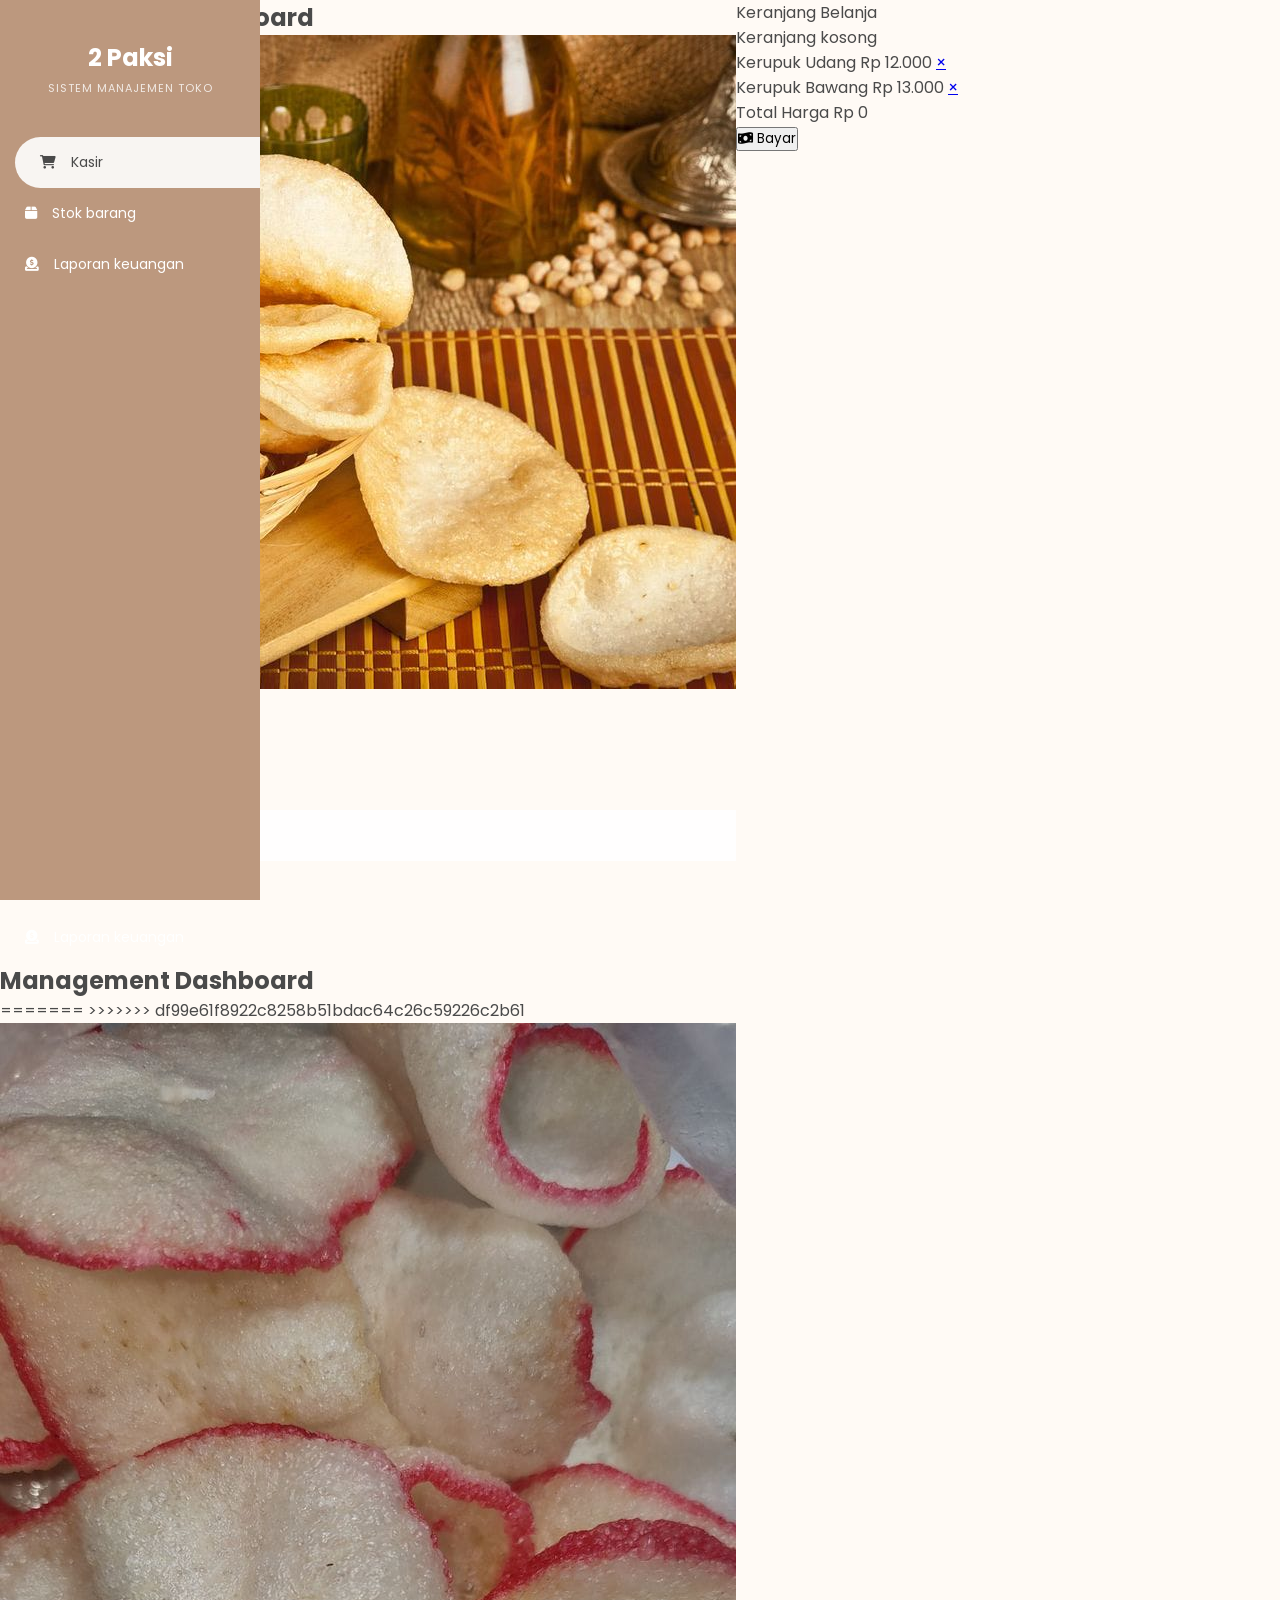
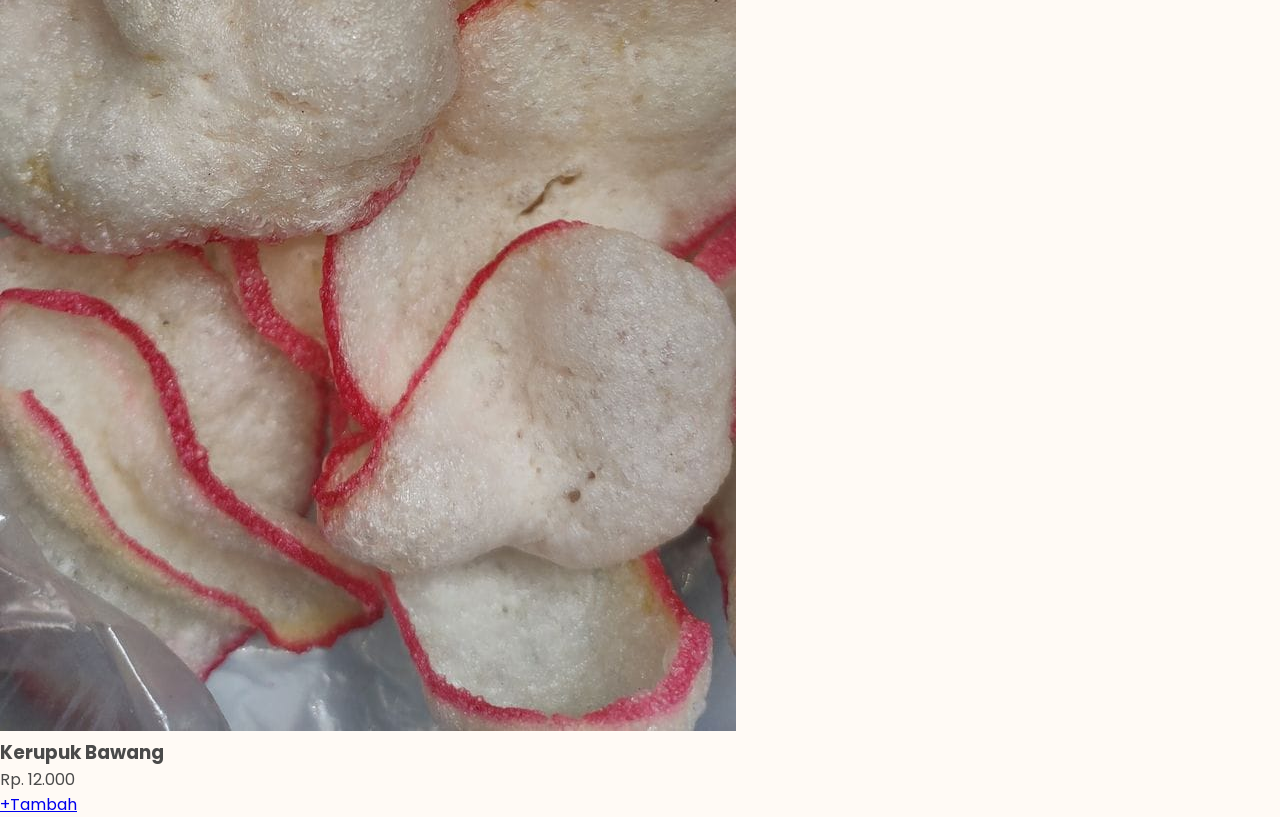
==== commit 72a0dc1a: "koneksi" ====
--- a/kasir.html
+++ b/kasir.html
@@ -11,12 +11,47 @@
     />
   </head>
   <body>
-    <div class="container">
-      <aside class="sidebar">
-        <div class="logo">
-          <h1>2 Paksi</h1>
-          <p>Sistem Manajemen Toko</p>
+    <aside class="sidebar">
+      <div class="logo">
+        <h1>2 Paksi</h1>
+        <p>Sistem Manajemen Toko</p>
+      </div>
+      <nav>
+        <a href="kasir.html" class="menu-item active">
+          <span class="icon"><i class="fa-solid fa-cart-shopping"></i></span>
+          <span>Kasir</span>
+        </a>
+
+        <a href="inventori.html" class="menu-item">
+          <span class="icon"><i class="fa-solid fa-box"></i></span>
+          <span>Stok barang</span>
+        </a>
+
+        <a href="managemen.html" class="menu-item">
+          <span class="icon"
+            ><i class="fa-solid fa-circle-dollar-to-slot"></i
+          ></span>
+          <span>Laporan keuangan</span>
+        </a>
+      </nav>
+    </aside>
+
+    <main class="main-content">
+      <header>
+        <h2>Management Dashboard</h2>
+      </header>
+
+      <!-- PRODUK -->
+      <div class="product-grid">
+        <div class="card">
+          <img src="img/kerupukUdang.jpeg" alt="Kerupuk Udang" />
+          <div class="card-info">
+            <h3>Kerupuk Udang</h3>
+            <p class="price">Rp. 12.000</p>
+            <a href="#item1" class="add-to-cart-btn">+Tambah</a>
+          </div>
         </div>
+<<<<<<< HEAD
         <nav>
           
 
@@ -45,76 +80,50 @@
         </header>
 
         <!-- PRODUK -->
+=======
+>>>>>>> df99e61f8922c8258b51bdac64c26c59226c2b61
         <div class="product-grid">
           <div class="card">
-            <img src="img/kerupukUdang.jpeg" alt="Kerupuk Udang" />
-            <div class="card-info">
-              <h3>Kerupuk Udang</h3>
-              <p class="price">Rp. 12.000</p>
-              <a href="#item1" class="add-to-cart-btn">+Tambah</a>
-            </div>
-          </div>
-        <div class="product-grid">
-          <div class="card">
-            <img src="img/kerupukUdang.jpeg" alt="Kerupuk Udang" />
-            <div class="card-info">
-              <h3>Kerupuk Udang</h3>
-              <p class="price">Rp. 12.000</p>
-              <a href="#item1" class="add-to-cart-btn">+Tambah</a>
-            </div>
-          </div>
-
-          <div class="card">
-            <img src="img/kerupukBawang.jpeg" alt="Kerupuk Bawang" />
+            <img src="img/kerupukBawang.jpeg" alt="Kerupuk Udang" />
             <div class="card-info">
               <h3>Kerupuk Bawang</h3>
-              <p class="price">Rp. 13.000</p>
-              <a href="#item2" class="add-to-cart-btn">+ Tambah</a>
+              <p class="price">Rp. 12.000</p>
+              <a href="#item2" class="add-to-cart-btn">+Tambah</a>
             </div>
           </div>
         </div>
-          <div class="card">
-            <img src="img/kerupukBawang.jpeg" alt="Kerupuk Bawang" />
-            <div class="card-info">
-              <h3>Kerupuk Bawang</h3>
-              <p class="price">Rp. 13.000</p>
-              <a href="#item2" class="add-to-cart-btn">+ Tambah</a>
-            </div>
-          </div>
+      </div>
+    </main>
+
+    <!-- KERANJANG -->
+    <aside class="cart-panel">
+      <div class="cart-title">Keranjang Belanja</div>
+
+      <div class="cart-items">
+        <p class="empty-msg">Keranjang kosong</p>
+
+        <div id="item1" class="cart-item-row">
+          <span>Kerupuk Udang</span>
+          <span>Rp 12.000</span>
+          <a href="#" class="remove-btn">×</a>
         </div>
-      </main>
 
-      <!-- KERANJANG -->
-      <aside class="cart-panel">
-  <div class="cart-title">Keranjang Belanja</div>
-  
-  <div class="cart-items">
-    <p class="empty-msg">Keranjang kosong</p>
+        <div id="item2" class="cart-item-row">
+          <span>Kerupuk Bawang</span>
+          <span>Rp 13.000</span>
+          <a href="#" class="remove-btn">×</a>
+        </div>
+      </div>
 
-    <div id="item1" class="cart-item-row">
-      <span>Kerupuk Udang</span>
-      <span>Rp 12.000</span>
-      <a href="#" class="remove-btn">×</a>
-    </div>
-
-    <div id="item2" class="cart-item-row">
-      <span>Kerupuk Bawang</span>
-      <span>Rp 13.000</span>
-      <a href="#" class="remove-btn">×</a>
-    </div>
-  </div>
-
-  <div class="cart-footer">
-    <div class="total">
-      <span>Total Harga</span>
-      <span>Rp 0</span> 
-    </div>
-    <button class="btn-bayar">
-      <i class="fa-solid fa-money-bill-wave"></i> Bayar
-    </button>
-  </div>
-</aside>
-     
-    
+      <div class="cart-footer">
+        <div class="total">
+          <span>Total Harga</span>
+          <span>Rp 0</span>
+        </div>
+        <button class="btn-bayar">
+          <i class="fa-solid fa-money-bill-wave"></i> Bayar
+        </button>
+      </div>
+    </aside>
   </body>
 </html>
--- a/style.css
+++ b/style.css
@@ -1,13 +1,13 @@
-/* Menggunakan font yang bersih dan modern */
+/* --- RESET & GLOBAL --- */
 @import url("https://fonts.googleapis.com/css2?family=Poppins:wght@300;400;500;600;700&display=swap");
 
 :root {
   --primary-brown: #bc987e;
-  --bg-sidebar: #bc987e;
   --bg-main: #fffaf5;
   --text-dark: #4a4a4a;
   --white: #ffffff;
   --accent-red: #d94343;
+  --sidebar-width: 260px;
 }
 
 * {
@@ -19,43 +19,51 @@
 
 body {
   display: flex;
+  background-color: var(--bg-main);
+  color: var(--text-dark);
   min-height: 100vh;
-  background-color: var(--bg-main);
-}
-
-/* Sidebar Navigation */
-/* Sidebar Navigation - UBAH BAGIAN INI */
+}
+
+/* --- SIDEBAR (KONSISTEN UNTUK SEMUA HALAMAN) --- */
+.sidebar {
+  width: var(--sidebar-width);
+  background-color: var(--primary-brown);
+  color: white;
+  height: 100vh;
+  position: fixed;
+  left: 0;
+  top: 0;
+  display: flex;
+  flex-direction: column;
+  z-index: 1000;
+}
+
+.logo,
+.logo-section {
+  padding: 40px 20px 30px;
+  text-align: center;
+}
+
+.logo h1,
+.logo-section h1 {
+  font-size: 24px;
+  font-weight: 700;
+  margin-bottom: 5px;
+}
+
+.logo p,
+.logo-section p {
+  font-size: 11px;
+  opacity: 0.8;
+  text-transform: uppercase;
+  letter-spacing: 1px;
+}
+
+nav.menu,
 nav {
-  width: 260px;
-  background-color: var(--bg-sidebar);
-  color: white;
-  padding: 40px 0;
   display: flex;
   flex-direction: column;
-  position: fixed; /* Membuat sidebar menempel */
-  top: 0;
-  left: 0;
-  bottom: 0;
-  height: 100vh;
-  z-index: 100;
-}
-
-nav::before {
-  content: "2 Paksi";
-  display: block;
-  font-size: 24px;
-  font-weight: bold;
-  text-align: center;
-  margin-bottom: 5px;
-}
-
-nav::after {
-  content: "Sistem manajemen toko";
-  display: block;
-  font-size: 12px;
-  text-align: center;
-  margin-bottom: 40px;
-  opacity: 0.8;
+  padding-top: 10px;
 }
 
 .menu-item {
@@ -64,34 +72,91 @@
   padding: 15px 25px;
   text-decoration: none;
   color: white;
+  gap: 15px;
   transition: 0.3s;
-  gap: 15px;
+  font-size: 14px;
 }
 
 .menu-item.active,
 .menu-item:hover {
   background-color: rgba(255, 255, 255, 0.9);
   color: var(--text-dark);
-  border-radius: 20px 0 0 20px;
-  margin-left: 10px;
-}
-
+  border-radius: 30px 0 0 30px;
+  margin-left: 15px;
+}
+
+<<<<<<< HEAD
 /* Main Content Area */
 .sidebar-brand {
   text-align: center;
   margin-bottom: 40px;
-}
-
-.sidebar-brand h2 {
-  font-size: 24px;
+=======
+.menu-item .icon img {
+  width: 20px;
+  height: 20px;
+  object-fit: contain;
+}
+
+/* --- MAIN CONTENT --- */
+.main-content {
+  margin-left: var(--sidebar-width);
+  padding: 40px;
+  flex: 1;
+}
+
+.header h1,
+header h2 {
+  font-size: 28px;
+  margin-bottom: 30px;
+  color: var(--text-dark);
+>>>>>>> df99e61f8922c8258b51bdac64c26c59226c2b61
+}
+
+.products-section {
+  flex: 2;
+}
+
+/* --- PERBAIKAN FOTO PRODUK --- */
+.product-grid {
+  display: grid;
+  grid-template-columns: repeat(auto-fill, minmax(200px, 1fr));
+  gap: 20px;
+}
+
+.card {
+  background: white;
+  border-radius: 20px;
+  overflow: hidden;
+  box-shadow: 0 4px 15px rgba(0, 0, 0, 0.05);
+  display: flex;
+  flex-direction: column;
+}
+
+.card img {
+  width: 100%;
+  height: 150px; /* Tinggi gambar seragam */
+  object-fit: cover; /* Gambar dipotong rapi, tidak gepeng */
+  padding: 10px; /* Memberi jarak putih seperti di foto */
+  border-radius: 20px;
+}
+
+.card-info {
+  padding: 0 15px 15px 15px;
+}
+
+.card-info h3 {
+  font-size: 15px;
+  font-weight: 600;
   margin-bottom: 5px;
 }
 
-.sidebar-brand p {
-  font-size: 12px;
-  opacity: 0.8;
-}
-
+.price-text {
+  font-size: 13px;
+  color: #888;
+  margin-bottom: 10px;
+}
+
+<<<<<<< HEAD
 /* Main Content - Memberi ruang untuk sidebar */
 .main-content {
   margin-left: 260px;
@@ -119,39 +184,238 @@
 }
 
 /* --- INVENTORY CONTROLS --- */
+=======
+.add-to-cart-btn {
+  color: #0000ff; /* Biru sesuai permintaan */
+  text-decoration: underline;
+  font-weight: 600;
+  font-size: 14px;
+}
+
+/* --- PERBAIKAN KERANJANG BELANJA --- */
+.cart-panel {
+  flex: 1;
+  background-color: var(--primary-brown);
+  border-radius: 25px;
+  padding: 20px;
+  color: white;
+  min-width: 320px;
+  position: sticky;
+  top: 40px;
+}
+
+.cart-title {
+  text-align: center;
+  font-size: 18px;
+  font-weight: 600;
+  margin-bottom: 20px;
+}
+
+.cart-white-box {
+  background: white;
+  border-radius: 20px;
+  min-height: 250px;
+  padding: 15px;
+  color: var(--text-dark);
+}
+
+.cart-item-row {
+  display: flex;
+  justify-content: space-between;
+  font-size: 14px;
+  margin-bottom: 10px;
+  padding-bottom: 5px;
+  border-bottom: 1px solid #eee;
+}
+
+.cart-footer {
+  margin-top: 20px;
+}
+
+.total-row {
+  display: flex;
+  justify-content: space-between;
+  font-weight: 700;
+  margin-bottom: 15px;
+}
+
+.btn-bayar {
+  width: 100%;
+  background: white;
+  color: var(--text-dark);
+  border: none;
+  padding: 15px;
+  border-radius: 15px;
+  font-weight: 700;
+  cursor: pointer;
+  display: flex;
+  align-items: center;
+  justify-content: center;
+  gap: 10px;
+}
+
+.products-section {
+  flex: 2;
+}
+
+/* --- PERBAIKAN FOTO PRODUK --- */
+.product-grid {
+  display: grid;
+  grid-template-columns: repeat(auto-fill, minmax(200px, 1fr));
+  gap: 20px;
+}
+
+.card {
+  background: white;
+  border-radius: 20px;
+  overflow: hidden;
+  box-shadow: 0 4px 15px rgba(0, 0, 0, 0.05);
+  display: flex;
+  flex-direction: column;
+}
+
+.card img {
+  width: 100%;
+  height: 150px; /* Tinggi gambar seragam */
+  object-fit: cover; /* Gambar dipotong rapi, tidak gepeng */
+  padding: 10px; /* Memberi jarak putih seperti di foto */
+  border-radius: 20px;
+}
+
+.card-info {
+  padding: 0 15px 15px 15px;
+}
+
+.card-info h3 {
+  font-size: 15px;
+  font-weight: 600;
+  margin-bottom: 5px;
+}
+
+.price-text {
+  font-size: 13px;
+  color: #888;
+  margin-bottom: 10px;
+}
+
+.add-to-cart-btn {
+  color: #0000ff; /* Biru sesuai permintaan */
+  text-decoration: underline;
+  font-weight: 600;
+  font-size: 14px;
+}
+
+/* --- PERBAIKAN KERANJANG BELANJA --- */
+.cart-panel {
+  flex: 1;
+  background-color: var(--primary-brown);
+  border-radius: 25px;
+  padding: 20px;
+  color: white;
+  min-width: 320px;
+  position: sticky;
+  top: 40px;
+}
+
+.cart-title {
+  text-align: center;
+  font-size: 18px;
+  font-weight: 600;
+  margin-bottom: 20px;
+}
+
+.cart-white-box {
+  background: white;
+  border-radius: 20px;
+  min-height: 250px;
+  padding: 15px;
+  color: var(--text-dark);
+}
+
+.cart-item-row {
+  display: flex;
+  justify-content: space-between;
+  font-size: 14px;
+  margin-bottom: 10px;
+  padding-bottom: 5px;
+  border-bottom: 1px solid #eee;
+}
+
+.cart-footer {
+  margin-top: 20px;
+}
+
+.total-row {
+  display: flex;
+  justify-content: space-between;
+  font-weight: 700;
+  margin-bottom: 15px;
+}
+
+.btn-bayar {
+  width: 100%;
+  background: white;
+  color: var(--text-dark);
+  border: none;
+  padding: 15px;
+
+  font-weight: 700;
+  cursor: pointer;
+  display: flex;
+  align-items: center;
+  justify-content: center;
+  gap: 10px;
+}
+
+/* --- KASIR & INVENTORI: TABLE & GRID --- */
+>>>>>>> df99e61f8922c8258b51bdac64c26c59226c2b61
 .inventory-header {
   display: flex;
   justify-content: space-between;
   align-items: center;
+<<<<<<< HEAD
   margin-bottom: 20px;
   width: 100%;
+=======
+  margin-bottom: 25px;
+>>>>>>> df99e61f8922c8258b51bdac64c26c59226c2b61
 }
 
 .search-box {
   background: white;
-  padding: 8px 15px;
-  border-radius: 10px;
-  display: flex;
-  align-items: center;
+  padding: 10px 15px;
+  border-radius: 12px;
+  display: flex;
+  align-items: center;
+<<<<<<< HEAD
   box-shadow: 0 2px 5px rgba(0, 0, 0, 0.05);
   flex: 1;
   max-width: 400px;
+=======
+  box-shadow: 0 4px 10px rgba(0, 0, 0, 0.03);
+  border: 1px solid #eee;
+>>>>>>> df99e61f8922c8258b51bdac64c26c59226c2b61
 }
 
 .search-box input {
   border: none;
   outline: none;
   margin-left: 10px;
-  width: 100%;
+<<<<<<< HEAD
+  width: 100%;
+=======
+  background: transparent;
+>>>>>>> df99e61f8922c8258b51bdac64c26c59226c2b61
 }
 
 .add-product-btn {
-  background-color: var(--primary-brown);
-  color: white;
-  padding: 10px 20px;
+  background: var(--primary-brown);
+  color: white;
+  padding: 12px 20px;
   border-radius: 12px;
   text-decoration: none;
   font-weight: 500;
+<<<<<<< HEAD
   margin-left: 15px;
 }
 
@@ -166,6 +430,17 @@
   box-sizing: border-box;
   box-shadow: 0 4px 20px rgba(0, 0, 0, 0.03);
   overflow-x: auto;
+=======
+  transition: 0.3s;
+}
+
+/* Table Styling */
+.table-container {
+  background: white;
+  border-radius: 20px;
+  overflow: hidden;
+  box-shadow: 0 5px 20px rgba(0, 0, 0, 0.05);
+>>>>>>> df99e61f8922c8258b51bdac64c26c59226c2b61
 }
 
 table {
@@ -176,8 +451,7 @@
 }
 
 thead {
-  background-color: var(--primary-brown);
-  color: white;
+  background: #f8f1eb;
 }
 
 thead th {
@@ -197,36 +471,145 @@
 }
 
 th {
-  padding: 15px;
+  padding: 18px;
   text-align: left;
-  font-weight: 500;
+  font-size: 14px;
+  color: #888;
 }
 
 td {
+<<<<<<< HEAD
   padding: 18px 15px;
   border-bottom: 1px solid #f2f2f2;
   color: #4a4a4a;
   font-size: 14px;
+=======
+  padding: 18px;
+  border-bottom: 1px solid #fcf6f1;
+>>>>>>> df99e61f8922c8258b51bdac64c26c59226c2b61
 }
 
 .price {
   color: var(--accent-red);
-  font-weight: bold;
+  font-weight: 700;
 }
 
 .edit-btn img {
   width: 20px;
-}
-
+  opacity: 0.6;
+}
+
+<<<<<<< HEAD
 /* --- MODAL STYLING --- */
+=======
+/* --- LAPORAN KEUANGAN (MANAGEMENT) --- */
+.stats-container {
+  display: flex;
+  gap: 20px;
+  margin-bottom: 30px;
+}
+
+.stat-card {
+  background: white;
+  padding: 25px;
+  border-radius: 20px;
+  flex: 1;
+  box-shadow: 0 4px 15px rgba(0, 0, 0, 0.05);
+  cursor: pointer;
+}
+
+.stat-card.active {
+  background: var(--primary-brown);
+  color: white;
+}
+
+.stat-header {
+  display: flex;
+  justify-content: space-between;
+  margin-bottom: 10px;
+  font-size: 14px;
+}
+
+.report-wrapper {
+  background: white;
+  border-radius: 20px;
+  overflow: hidden;
+}
+
+.report-header {
+  padding: 20px 25px;
+  background: #fdf8f4;
+  display: flex;
+  justify-content: space-between;
+  align-items: center;
+}
+
+.total-badge {
+  background: var(--primary-brown);
+  color: white;
+  padding: 8px 15px;
+  border-radius: 10px;
+  font-weight: 600;
+}
+
+.total-badge span {
+  background: white;
+  color: var(--accent-red);
+  padding: 2px 8px;
+  border-radius: 5px;
+  margin-left: 5px;
+}
+
+/* Accordion Rows */
+.table-head,
+.row-main,
+.nested-row,
+.week-row,
+.trx-row {
+  display: flex;
+  padding: 15px 25px;
+  align-items: center;
+  border-bottom: 1px solid #f9f9f9;
+}
+
+.col-id {
+  flex: 2;
+}
+.col-waktu {
+  flex: 2;
+  color: #888;
+  font-size: 13px;
+}
+.col-trans {
+  flex: 1;
+  text-align: center;
+}
+.col-jumlah {
+  flex: 1.5;
+  text-align: right;
+  font-weight: 700;
+}
+
+.red-text {
+  color: var(--accent-red);
+}
+
+.col-id b {
+  background: #4a90e2;
+  color: white;
+  padding: 4px 10px;
+  border-radius: 6px;
+  font-size: 12px;
+}
+
+/* --- MODAL --- */
+>>>>>>> df99e61f8922c8258b51bdac64c26c59226c2b61
 .modal {
   display: none;
   position: fixed;
-  top: 0;
-  left: 0;
-  width: 100%;
-  height: 100%;
-  background: rgba(0, 0, 0, 0.4);
+  inset: 0;
+  background: rgba(0, 0, 0, 0.5);
+  z-index: 2000;
   justify-content: center;
   align-items: center;
   z-index: 1000;
@@ -239,6 +622,7 @@
 .modal-content {
   background-color: #fdf5ef;
   width: 500px;
+<<<<<<< HEAD
   border-radius: 30px;
   border: none;
   overflow: hidden;
@@ -337,19 +721,14 @@
   gap: 20px;
   background: white;
   padding: 25px;
-  border-radius: 20px;
-  box-shadow: 0 4px 15px rgba(0, 0, 0, 0.05);
-}
-
-.card {
-  border: 1px solid #eee;
-  border-radius: 15px;
+=======
+>>>>>>> df99e61f8922c8258b51bdac64c26c59226c2b61
+  border-radius: 20px;
   overflow: hidden;
-  transition: 0.3s;
-  cursor: pointer;
-  background: #fff;
-}
-
+  animation: slideIn 0.3s ease;
+}
+
+<<<<<<< HEAD
 .card:hover {
   transform: translateY(-5px);
   box-shadow: 0 5px 15px rgba(0, 0, 0, 0.1);
@@ -677,8 +1056,11 @@
 }
 
 @keyframes slideDown {
+=======
+@keyframes slideIn {
+>>>>>>> df99e61f8922c8258b51bdac64c26c59226c2b61
   from {
-    transform: translateY(-50px);
+    transform: translateY(-30px);
     opacity: 0;
   }
   to {
